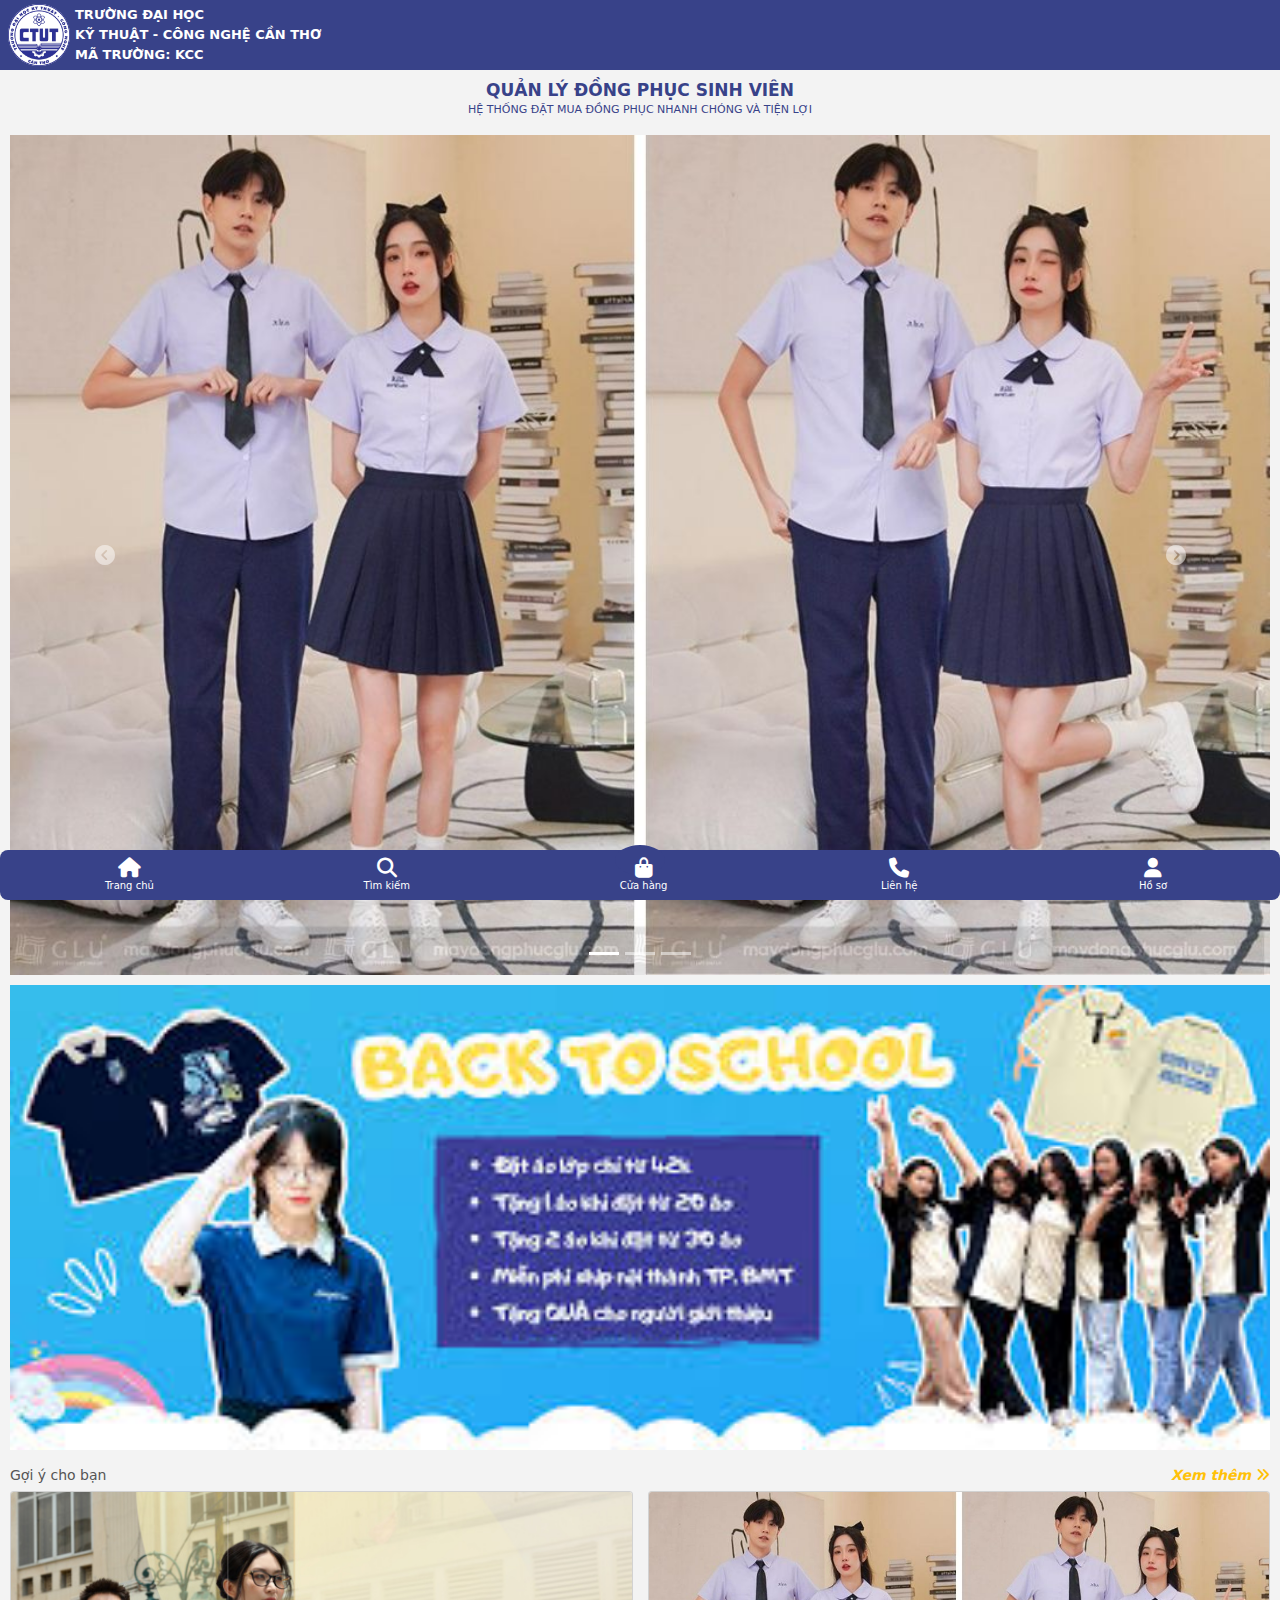
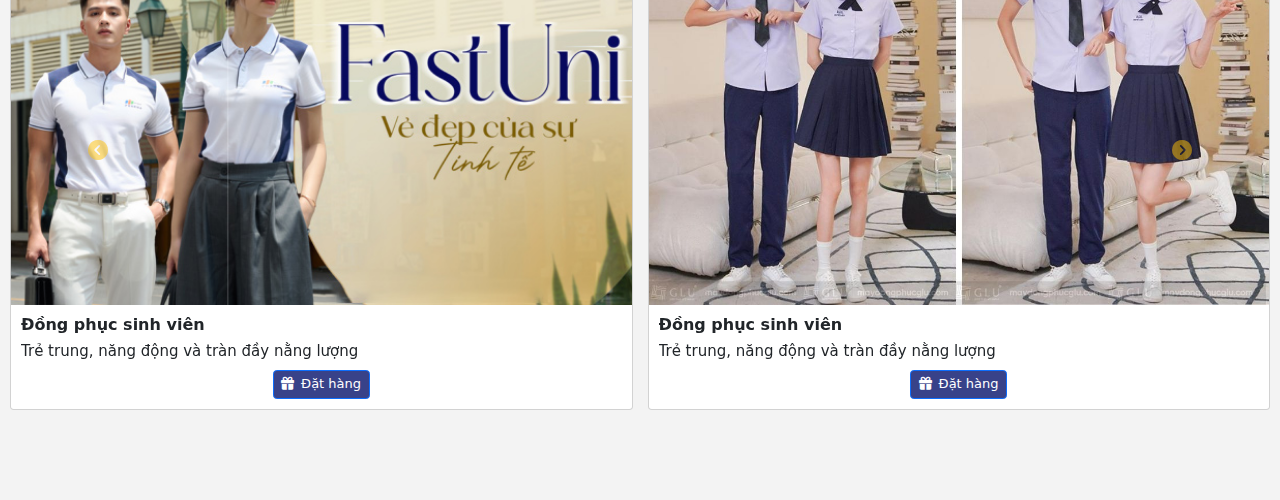
==== index.html @ b49d2506 "Update lần 10" ====
<!DOCTYPE html>
<html lang="en">
<head>
    <meta charset="UTF-8">
    <meta name="viewport" content="width=device-width, initial-scale=1.0">
    <title>Trang chủ</title>
    <link rel="stylesheet" href="https://cdnjs.cloudflare.com/ajax/libs/font-awesome/6.7.2/css/all.min.css" integrity="sha512-Evv84Mr4kqVGRNSgIGL/F/aIDqQb7xQ2vcrdIwxfjThSH8CSR7PBEakCr51Ck+w+/U6swU2Im1vVX0SVk9ABhg==" crossorigin="anonymous" referrerpolicy="no-referrer" />
    <link href="https://cdn.jsdelivr.net/npm/bootstrap@5.3.0/dist/css/bootstrap.min.css" rel="stylesheet">

    <link rel="stylesheet" href="assets/css/style.css">
</head>
<body>

    <!-- Header -->
    <header class="header">
        <img src="assets/img/logo3.jpg" alt="" class="logo">
        <div class="name-header">
            <p>TRƯỜNG ĐẠI HỌC</p><p>KỸ THUẬT - CÔNG NGHỆ CẦN THƠ</p>
            <p>MÃ TRƯỜNG: KCC</p>
        </div>
    </header>
    

    <!-- Body -->
    <div class="container-fluit p-3">
        <div class="title text-center">
            <h5><strong>QUẢN LÝ ĐỒNG PHỤC SINH VIÊN</strong></h5>
            <h6>HỆ THỐNG ĐẶT MUA ĐỒNG PHỤC NHANH CHÓNG VÀ TIỆN LỢI</h6>
        </div>

        <!-- Slider -->
        <div class="row mt-4">
            <div class="col-12">
                <div id="carouselExampleIndicators" class="carousel slide" data-bs-ride="carousel">
                    <div class="carousel-indicators">
                      <button type="button" data-bs-target="#carouselExampleIndicators" data-bs-slide-to="0" class="active" aria-current="true" aria-label="Slide 1"></button>
                      <button type="button" data-bs-target="#carouselExampleIndicators" data-bs-slide-to="1" aria-label="Slide 2"></button>
                      <button type="button" data-bs-target="#carouselExampleIndicators" data-bs-slide-to="2" aria-label="Slide 3"></button>
                    </div>
                    <div class="carousel-inner">
                      <div class="carousel-item active">
                        <img src="assets/img/slider1.jpg" class="d-block w-100" alt="slider1">
                      </div>
                      <div class="carousel-item">
                        <img src="assets/img/slider3.jpg" class="d-block w-100" alt="slider3">
                      </div>
                      <div class="carousel-item">
                        <img src="assets/img/slider2.jpg" class="d-block w-100" alt="slider2">
                      </div>
                    </div>
                    <button class="carousel-control-prev" type="button" data-bs-target="#carouselExampleIndicators" data-bs-slide="prev">
                        <i class="fa-solid fa-circle-chevron-left fs-2 fw-bold text-white"></i>
                    </button>
                    <button class="carousel-control-next" type="button" data-bs-target="#carouselExampleIndicators" data-bs-slide="next">
                        <i class="fa-solid fa-circle-chevron-right fs-2 text-white"></i>
                    </button>
                  </div>
            </div>
        </div>

        <!-- Banner -->
        <div class="row mt-3">
            <div class="col-12">
                <img class="w-100" src="assets/img/banner.jpg" alt="">
            </div>
        </div>

        <div class="suggest mt-4 d-flex justify-content-between">
            <span>Gợi ý cho bạn</span>
            <span><a class="text-warning fst-italic fw-bold" href="">Xem thêm <i class="fa-solid fa-angles-right"></i></a></span>
        </div>

        <!-- Product -->
        <div class="product row mt-2">
            <div id="carouselExampleControlsNoTouching" class="carousel slide" data-bs-touch="false" data-bs-interval="false">
                <div class="carousel-inner">
                  <div class="carousel-item active">
                    <div class="row">
                        <div class="col-6">
                            <a href="pages/show-detail.html" class="text-decoration-none text-dark">
                                <div class="card">
                                    <img src="assets/img/slider2.jpg" class="card-img-top" alt="...">
                                    <div class="card-body">
                                      <h5 class="card-title">Đồng phục sinh viên</h5>
                                      <p class="card-text">Trẻ trung, năng động và tràn đầy nằng lượng</p>
                                      <div class="text-center">
                                        <a href="pages/cart.html" class="order text-white btn btn-primary card-link mt-3"><i class="fa-solid fa-gift me-1"></i> Đặt hàng</a>
                                      </div>
                                    </div>
                                </div>
                            </a>
                        </div>
    
                        <div class="col-6">
                            <div class="card">
                                <img src="assets/img/slider1.jpg" class="card-img-top" alt="...">
                                <div class="card-body">
                                  <h5 class="card-title">Đồng phục sinh viên</h5>
                                  <p class="card-text">Trẻ trung, năng động và tràn đầy nằng lượng</p>
                                  <div class="text-center">
                                    <a href="#" class="order text-white btn btn-primary card-link"><i class="fa-solid fa-gift me-1"></i> Đặt hàng</a>
                                  </div>
                                </div>
                            </div>
                        </div>
                    </div>
                  </div>


                    <div class="carousel-item">
                        <div class="row">
                            <div class="col-6">
                                <div class="card">
                                    <img src="./assets/img/slider3.jpg" class="card-img-top" alt="...">
                                    <div class="card-body">
                                    <h5 class="card-title">Đồng phục sinh viên</h5>
                                    <p class="card-text">Trẻ trung, năng động và tràn đầy nằng lượng</p>
                                    <div class="text-center">
                                        <a href="#" class="order text-white btn btn-primary card-link"><i class="fa-solid fa-gift me-1"></i> Đặt hàng</a>
                                    </div>
                                    </div>
                                </div>
                            </div>
    
                            <div class="col-6">
                                <div class="card">
                                    <img src="./assets/img/slider2.jpg" class="card-img-top" alt="...">
                                    <div class="card-body">
                                    <h5 class="card-title">Đồng phục sinh viên</h5>
                                    <p class="card-text">Trẻ trung, năng động và tràn đầy nằng lượng</p>
                                    <div class="text-center">
                                        <a href="#" class="order text-white btn btn-primary card-link"><i class="fa-solid fa-gift me-1"></i> Đặt hàng</a>
                                    </div>
                                    </div>
                                </div>
                            </div>
                        </div>
                    </div>
                </div>
                <button class="carousel-control-prev" type="button" data-bs-target="#carouselExampleControlsNoTouching" data-bs-slide="prev">
                    <i class="fa-solid fa-circle-chevron-left fs-2 fw-bold text-warning"></i>
                </button>
                <button class="carousel-control-next" type="button" data-bs-target="#carouselExampleControlsNoTouching" data-bs-slide="next">
                    <i class="fa-solid fa-circle-chevron-right fs-2 fw-bold text-warning"></i>
                </button>
              </div>
        </div>
    </div>


    <!-- Footer Nav -->
    <footer>
        <div class="nav d-flex justify-content-around">
            <a href="#" class="nav-item"><i class="fas fa-home"></i><span>Trang chủ</span></a>
            <a href="#" class="nav-item"><i class="fas fa-search"></i><span>Tìm kiếm</span></a>
            <a href="pages/store.html" class="nav-item"><i class="fas fa-shopping-bag"></i><span>Cửa hàng</span></a>
            <a href="#" class="nav-item"><i class="fas fa-phone"></i><span>Liên hệ</span></a>
            <a href="pages/profile.html" class="nav-item"><i class="fas fa-user"></i><span>Hồ sơ</span></a>
        </div>
    </footer>
    <script src="https://cdn.jsdelivr.net/npm/bootstrap@5.0.2/dist/js/bootstrap.bundle.min.js" integrity="sha384-MrcW6ZMFYlzcLA8Nl+NtUVF0sA7MsXsP1UyJoMp4YLEuNSfAP+JcXn/tWtIaxVXM" crossorigin="anonymous"></script>
    <script src="assets/js/main.js"></script>
</body>
</html>
---- assets/css/style.css ----
* {
    margin: 0;
    padding: 0;
    box-sizing: border-box;
    font-family:system-ui, -apple-system, BlinkMacSystemFont, 'Segoe UI', Roboto, Oxygen, Ubuntu, Cantarell, 'Open Sans', 'Helvetica Neue', sans-serif;
}

html {
    font-size: 62.5%;
}

body {
    background: #f3f3f3;
}

:root {
    --primary-color: #384289;
    --gray-color: #555;
}

.btn-primary {
    background-color: var(--primary-color);
}

/* Index */

.header {
    position: relative;
    background-color: var(--primary-color);
    height: 70px;
    width: 100%;
}

.name-header {
    position: absolute;
    top: 5px;
    left: 75px;
}

.header p {
    color: white;
    font-weight: bold;
    font-size: 1.3rem;
    height: 20px;
    margin-bottom: 0;
}

.logo {
    border-radius: 50%;
    padding: 4px 8px;
    height: 100%;
    object-fit: contain;
}

.title h5{
    font-size: 1.7rem;
    margin-bottom: 0;
    color: var(--primary-color);
}

.title h6{
    line-height: 20px;
    font-size: 1.1rem;
    color: var(--primary-color);
}

.suggest,
.suggest a {
    color: var(--gray-color);
    text-decoration: none;
    font-size: 1.4rem;
}

.carousel-item {
    width: 100%;
    min-height: 200px;
    object-fit: cover;
    font-size: 1.6rem;
}

.body {
    margin-bottom: 100px;
    overflow: hidden;
}

.card-title {
    display: -webkit-box;
    -webkit-line-clamp: 2;
    -webkit-box-orient: vertical;
    overflow: hidden;
    text-overflow: ellipsis;
    font-size: 1.6rem;
    font-weight: bold;
}

.card-text {
    height: 20px;
    white-space: nowrap;
    overflow: hidden;
    text-overflow: ellipsis;
    font-size: 1.5rem;
}

.order {
    font-size: 1.3rem;
}

.product { 
    margin-bottom: 80px;
}

.nav {
    position: fixed;
    bottom: 0;
    left: 0;
    width: 100%;
    background-color: var(--primary-color);
    height: 50px;
    border-radius: 8px;
    z-index: 9;
}

.nav::before {
    position: absolute;
    display: block;
    content: "";
    background: var(--primary-color);
    height: 30px;
    width: 50px;
    top: -10%;
    border-radius: 50%;
    z-index: -1;
}

.nav-item {
    display: flex;
    padding: 8px;
    align-items: center;
    justify-content: center;
    flex-direction: column;
    font-size: 2rem;
    min-width: 60px;
    color: rgb(255, 255, 255);
    text-decoration: none;
}

.nav-item span{
    font-size: 1rem;
    text-decoration: none;
}


/* Store */
.search {
    height: 32px;
}

.cart,
.profile {
    font-size: 1.6rem;
    color: #424350;
}

.menu-item {
    font-size: 1rem;
    list-style: none;
    border-radius: 2px;
    padding: 4px 8px;
    background: #e1e1e1;
}

.filter-modal {
    position: fixed;
    top: -100%;
    right: 0;
    background-color: aliceblue;
    box-shadow: 0 0 10px rgba(0, 0, 0, 0.4);
    width: 100%;
    padding: 20px;
    height: 30vh;
    border-radius: 3px;
    z-index: 10;
    transition: top 0.3s ease-in;
}

.filter-modal.active {
    top: 0;
}

.close-modal {
    cursor: pointer;
    float: right;
    font-size: 1.8rem;
    font-weight: bold;
    padding: 4px 6px;
}


/* Show Detail */
.back-icon {
    font-size: 1.6rem;
    color: #424350;

}

.product-detail {
    padding: 5px;
}


.product-info h1 {
    font-size: 2.5rem;
}

.product-info label {
    font-size: 1.4rem;
}

.product-info__cate {
    margin-right: 20px;
}

.product-info__price {
    font-size: 3rem;
}

.product-info__size {
    height: 30px;
    width: 50%;
    font-size: 1.4rem;
}

.btnDesc {
    font-size: 1.2rem;
    padding: 4px 20px;
}

.product-rating__content {
    border: 2px #e0e0e0 solid;
    padding: 10px;
    font-size: 1.4rem;
}

.action-item {
    display: inline-flex;
    justify-content: center;
    align-items: center;
    padding: 15px 8px;
    border-radius: 0;
    color: white;
    font-size: 1.6rem;
}

.action-item.addCart {
    border-left: 2px solid white;
    border-right: 2px solid white;
}

.cart-item img {
    width: 70px; 
    height: auto;
}

.cart-item__content {
    font-size: 1.4rem;
}

/* Cart */
.cart-list {
    /* overflow: auto; */
}

.cart-pay {
    position: fixed;
    bottom: 0;
    left: 0;
    width: 100%;
    font-size: 1.2rem;
    background: white;
}

.cart-pay__total {
    align-self: center;
}

.cart-pay button {
    padding: 10px 2px;
}

/* Pay Method */

.detail-pay,
.pay-method {
    padding: 10px;
    font-size: 1.4rem;
    border: 2px #bbbbbb solid;
}


.momo-pay,
.direct-pay {
    padding: 8px 16px;
    border-bottom: 1px #ccc solid;
}

.qr-pay {
    padding: 8px 16px;
}

.item-total {
    padding: 8px 16px;

}

.pay-total {
    padding: 8px 16px;
}

/* Profile */
.body-bar {
    position: relative;
    border-bottom: 2px #414141 solid;
}

.user-info img {
    width: 150px;
    height: 150px;
    object-fit: cover;
    border-radius: 50%;
}

.user-info h3,
.user-info p {
    margin-bottom: 0;
}

.profile-active .icon-active{
    height: 50px;
    width: 50px;
    border-radius: 50%;
    background-color: #2f5db3;

}

.profile-active i {
    line-height: 50px;
    font-size: 2rem;
    color: white;
    margin: 0 10px;
}
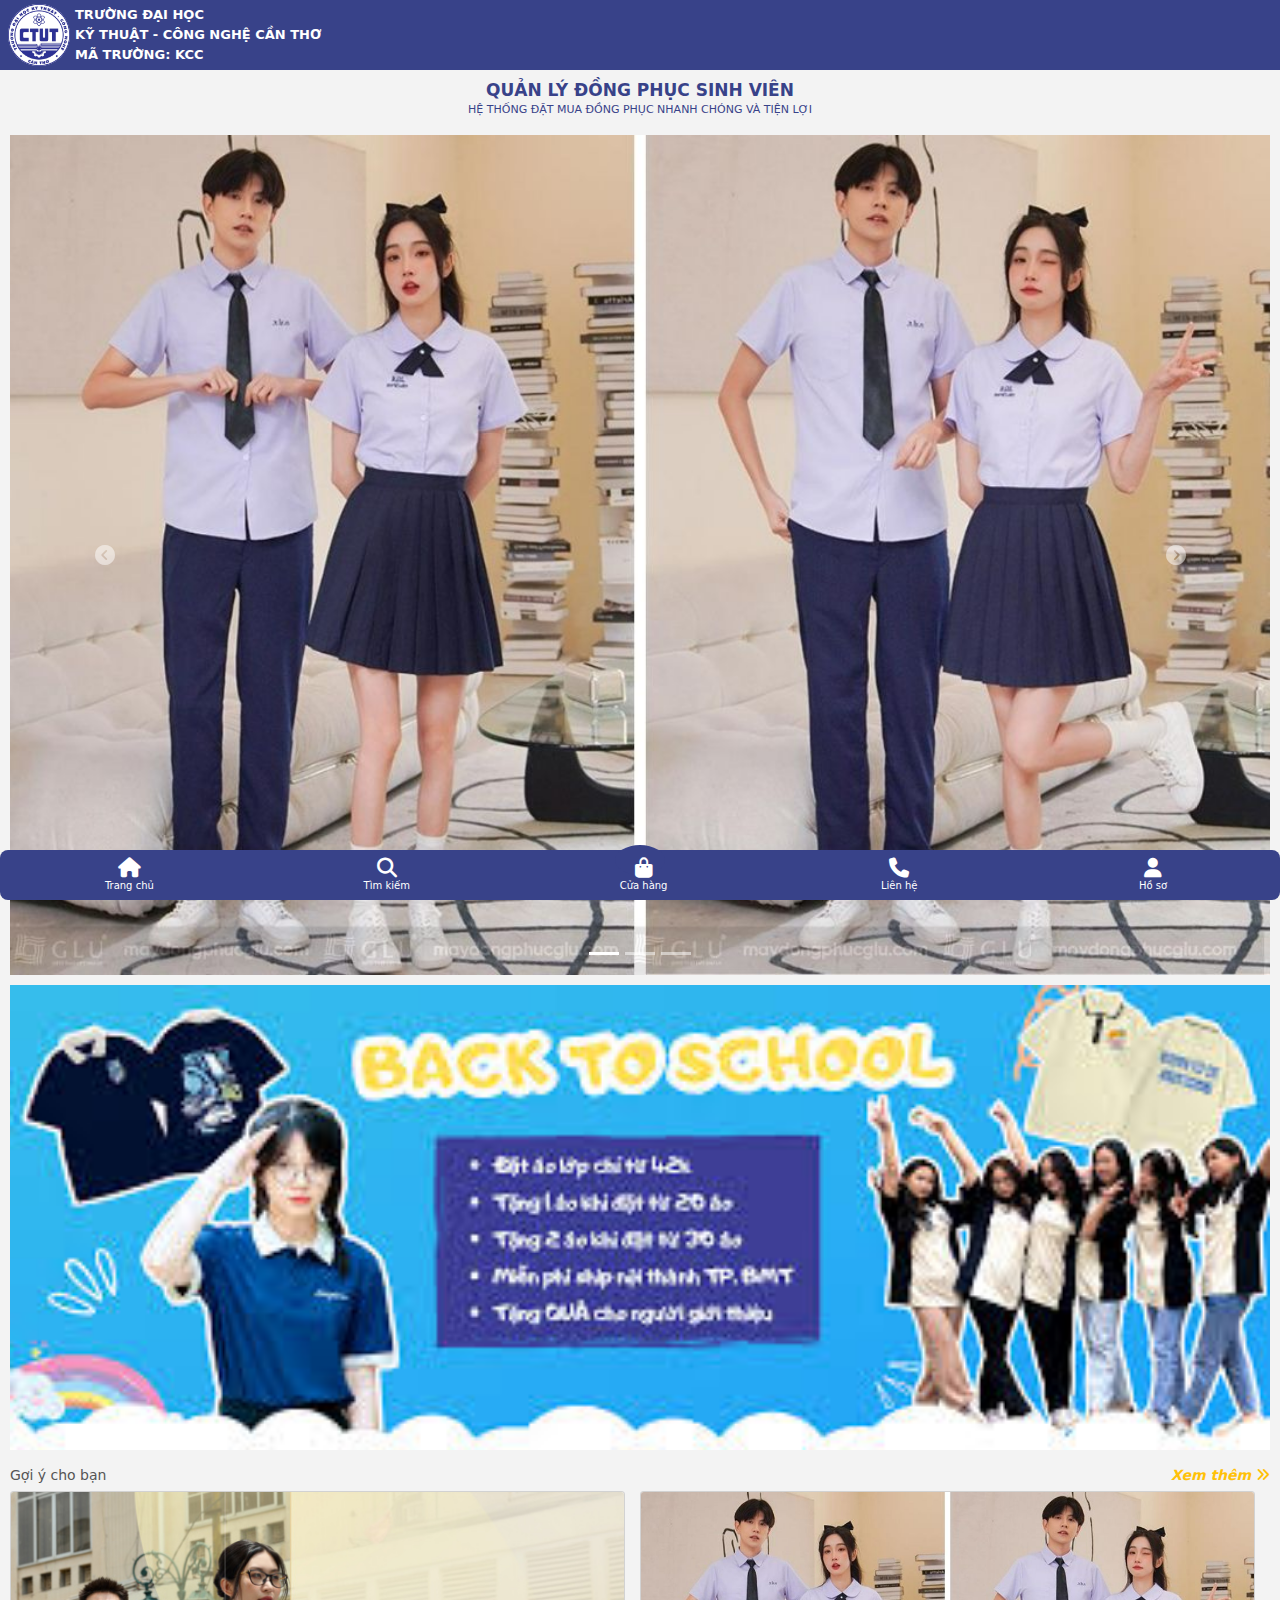
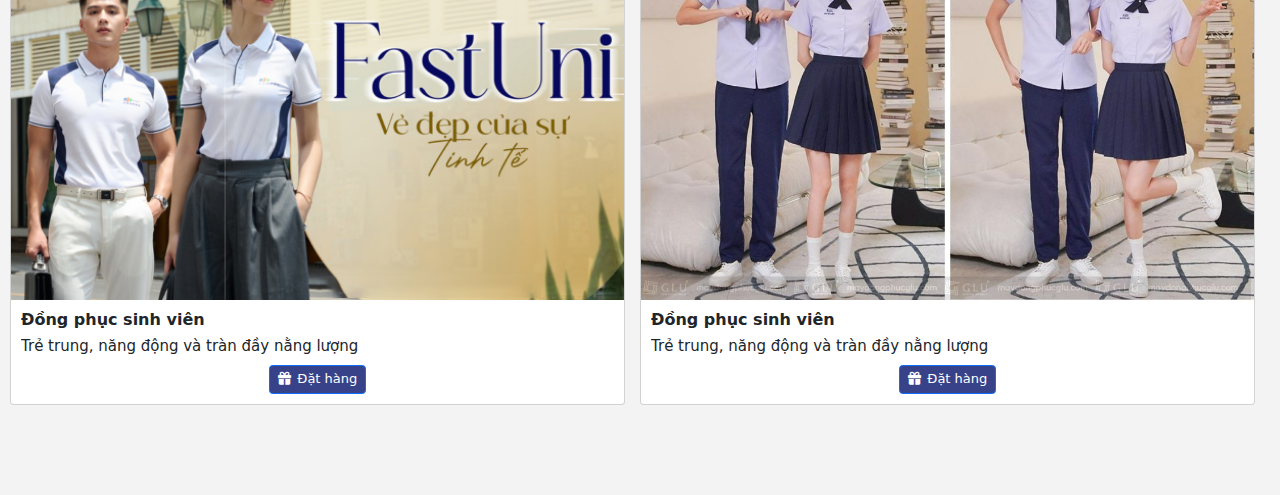
==== commit 2ac367d7: "Upload lần 12" ====
--- a/index.html
+++ b/index.html
@@ -67,83 +67,68 @@
 
         <div class="suggest mt-4 d-flex justify-content-between">
             <span>Gợi ý cho bạn</span>
-            <span><a class="text-warning fst-italic fw-bold" href="">Xem thêm <i class="fa-solid fa-angles-right"></i></a></span>
+            <span><a class="text-warning fst-italic fw-bold" href="pages/store.html">Xem thêm <i class="fa-solid fa-angles-right"></i></a></span>
         </div>
 
         <!-- Product -->
         <div class="product row mt-2">
-            <div id="carouselExampleControlsNoTouching" class="carousel slide" data-bs-touch="false" data-bs-interval="false">
-                <div class="carousel-inner">
-                  <div class="carousel-item active">
-                    <div class="row">
-                        <div class="col-6">
-                            <a href="pages/show-detail.html" class="text-decoration-none text-dark">
-                                <div class="card">
-                                    <img src="assets/img/slider2.jpg" class="card-img-top" alt="...">
-                                    <div class="card-body">
-                                      <h5 class="card-title">Đồng phục sinh viên</h5>
-                                      <p class="card-text">Trẻ trung, năng động và tràn đầy nằng lượng</p>
-                                      <div class="text-center">
-                                        <a href="pages/cart.html" class="order text-white btn btn-primary card-link mt-3"><i class="fa-solid fa-gift me-1"></i> Đặt hàng</a>
-                                      </div>
-                                    </div>
-                                </div>
-                            </a>
-                        </div>
-    
-                        <div class="col-6">
-                            <div class="card">
-                                <img src="assets/img/slider1.jpg" class="card-img-top" alt="...">
-                                <div class="card-body">
-                                  <h5 class="card-title">Đồng phục sinh viên</h5>
-                                  <p class="card-text">Trẻ trung, năng động và tràn đầy nằng lượng</p>
-                                  <div class="text-center">
-                                    <a href="#" class="order text-white btn btn-primary card-link"><i class="fa-solid fa-gift me-1"></i> Đặt hàng</a>
-                                  </div>
+            <div class="row d-flex flex-nowrap overflow-auto">
+                <div class="col-6">
+                    <a href="pages/show-detail.html" class="text-decoration-none text-dark">
+                        <div class="card">
+                            <img src="assets/img/slider2.jpg" class="card-img-top" alt="...">
+                            <div class="card-body">
+                                <h5 class="card-title">Đồng phục sinh viên</h5>
+                                <p class="card-text">Trẻ trung, năng động và tràn đầy nằng lượng</p>
+                                <div class="text-center">
+                                <a href="pages/cart.html" class="order text-white btn btn-primary card-link mt-3"><i class="fa-solid fa-gift me-1"></i> Đặt hàng</a>
                                 </div>
                             </div>
                         </div>
-                    </div>
-                  </div>
+                    </a>
+                </div>
 
-
-                    <div class="carousel-item">
-                        <div class="row">
-                            <div class="col-6">
-                                <div class="card">
-                                    <img src="./assets/img/slider3.jpg" class="card-img-top" alt="...">
-                                    <div class="card-body">
-                                    <h5 class="card-title">Đồng phục sinh viên</h5>
-                                    <p class="card-text">Trẻ trung, năng động và tràn đầy nằng lượng</p>
-                                    <div class="text-center">
-                                        <a href="#" class="order text-white btn btn-primary card-link"><i class="fa-solid fa-gift me-1"></i> Đặt hàng</a>
-                                    </div>
-                                    </div>
-                                </div>
-                            </div>
-    
-                            <div class="col-6">
-                                <div class="card">
-                                    <img src="./assets/img/slider2.jpg" class="card-img-top" alt="...">
-                                    <div class="card-body">
-                                    <h5 class="card-title">Đồng phục sinh viên</h5>
-                                    <p class="card-text">Trẻ trung, năng động và tràn đầy nằng lượng</p>
-                                    <div class="text-center">
-                                        <a href="#" class="order text-white btn btn-primary card-link"><i class="fa-solid fa-gift me-1"></i> Đặt hàng</a>
-                                    </div>
-                                    </div>
-                                </div>
+                <div class="col-6">
+                    <div class="card">
+                        <img src="assets/img/slider1.jpg" class="card-img-top" alt="...">
+                        <div class="card-body">
+                            <h5 class="card-title">Đồng phục sinh viên</h5>
+                            <p class="card-text">Trẻ trung, năng động và tràn đầy nằng lượng</p>
+                            <div class="text-center">
+                            <a href="#" class="order text-white btn btn-primary card-link"><i class="fa-solid fa-gift me-1"></i> Đặt hàng</a>
                             </div>
                         </div>
                     </div>
                 </div>
-                <button class="carousel-control-prev" type="button" data-bs-target="#carouselExampleControlsNoTouching" data-bs-slide="prev">
-                    <i class="fa-solid fa-circle-chevron-left fs-2 fw-bold text-warning"></i>
-                </button>
-                <button class="carousel-control-next" type="button" data-bs-target="#carouselExampleControlsNoTouching" data-bs-slide="next">
-                    <i class="fa-solid fa-circle-chevron-right fs-2 fw-bold text-warning"></i>
-                </button>
-              </div>
+
+
+
+                <div class="col-6">
+                    <div class="card">
+                        <img src="./assets/img/slider3.jpg" class="card-img-top" alt="...">
+                        <div class="card-body">
+                        <h5 class="card-title">Đồng phục sinh viên</h5>
+                        <p class="card-text">Trẻ trung, năng động và tràn đầy nằng lượng</p>
+                        <div class="text-center">
+                            <a href="#" class="order text-white btn btn-primary card-link"><i class="fa-solid fa-gift me-1"></i> Đặt hàng</a>
+                        </div>
+                        </div>
+                    </div>
+                </div>
+
+                <div class="col-6">
+                    <div class="card">
+                        <img src="./assets/img/slider2.jpg" class="card-img-top" alt="...">
+                        <div class="card-body">
+                        <h5 class="card-title">Đồng phục sinh viên</h5>
+                        <p class="card-text">Trẻ trung, năng động và tràn đầy nằng lượng</p>
+                        <div class="text-center">
+                            <a href="#" class="order text-white btn btn-primary card-link"><i class="fa-solid fa-gift me-1"></i> Đặt hàng</a>
+                        </div>
+                        </div>
+                    </div>
+                </div>
+            </div>
         </div>
     </div>
 
--- a/assets/css/style.css
+++ b/assets/css/style.css
@@ -169,33 +169,6 @@
     background: #e1e1e1;
 }
 
-.filter-modal {
-    position: fixed;
-    top: -100%;
-    right: 0;
-    background-color: aliceblue;
-    box-shadow: 0 0 10px rgba(0, 0, 0, 0.4);
-    width: 100%;
-    padding: 20px;
-    height: 30vh;
-    border-radius: 3px;
-    z-index: 10;
-    transition: top 0.3s ease-in;
-}
-
-.filter-modal.active {
-    top: 0;
-}
-
-.close-modal {
-    cursor: pointer;
-    float: right;
-    font-size: 1.8rem;
-    font-weight: bold;
-    padding: 4px 6px;
-}
-
-
 /* Show Detail */
 .back-icon {
     font-size: 1.6rem;
@@ -245,7 +218,7 @@
     display: inline-flex;
     justify-content: center;
     align-items: center;
-    padding: 15px 8px;
+    padding: 5px 8px;
     border-radius: 0;
     color: white;
     font-size: 1.6rem;
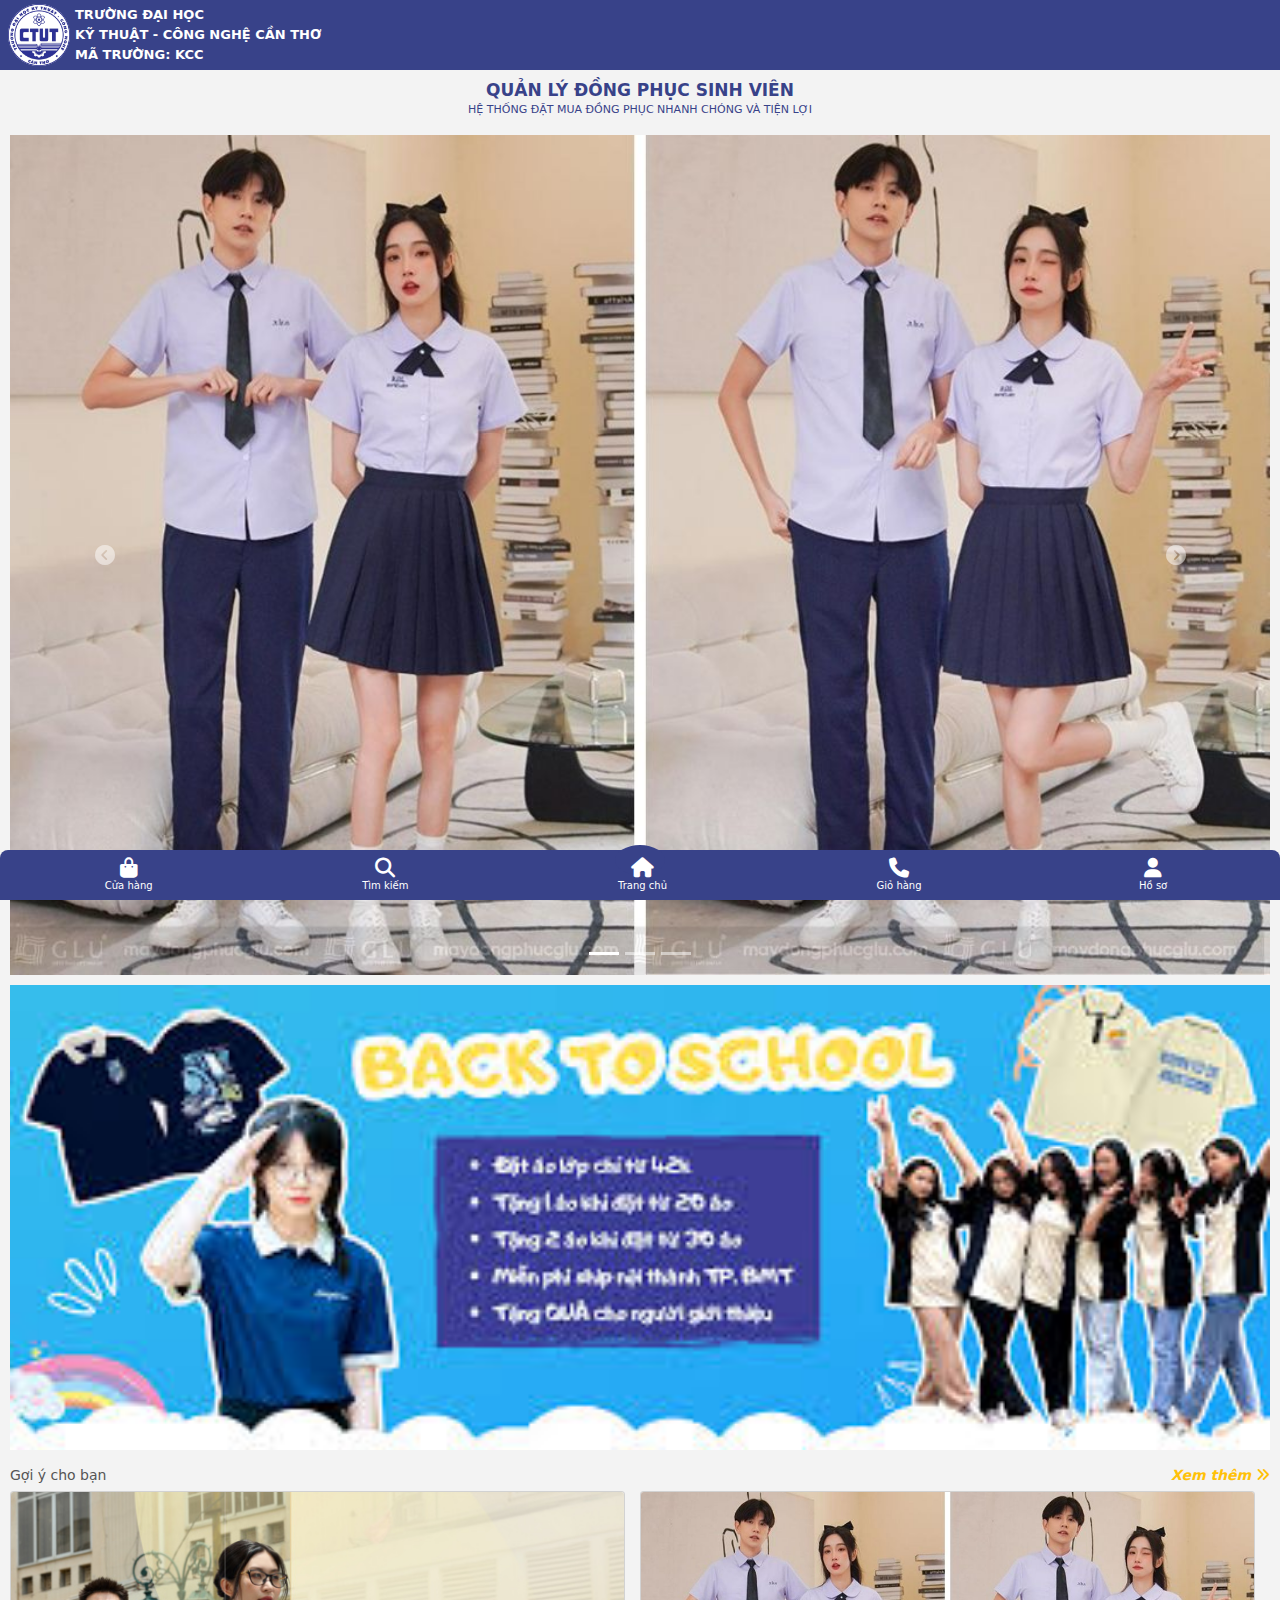
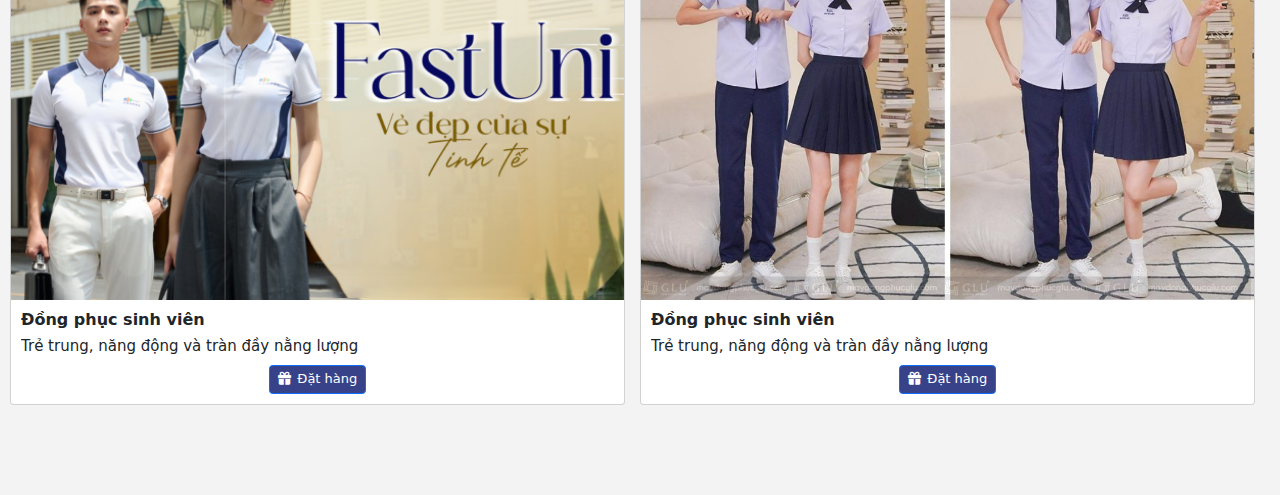
==== commit 986b875b: "Update lần 12" ====
--- a/index.html
+++ b/index.html
@@ -136,10 +136,10 @@
     <!-- Footer Nav -->
     <footer>
         <div class="nav d-flex justify-content-around">
+            <a href="pages/store.html" class="nav-item"><i class="fas fa-shopping-bag"></i><span>Cửa hàng</span></a>
+            <a href="#" class="nav-item"><i class="fas fa-search"></i><span>Tìm kiếm</span></a>
             <a href="#" class="nav-item"><i class="fas fa-home"></i><span>Trang chủ</span></a>
-            <a href="#" class="nav-item"><i class="fas fa-search"></i><span>Tìm kiếm</span></a>
-            <a href="pages/store.html" class="nav-item"><i class="fas fa-shopping-bag"></i><span>Cửa hàng</span></a>
-            <a href="#" class="nav-item"><i class="fas fa-phone"></i><span>Liên hệ</span></a>
+            <a href="pages/cart.html" class="nav-item"><i class="fas fa-phone"></i><span>Giỏ hàng</span></a>
             <a href="pages/profile.html" class="nav-item"><i class="fas fa-user"></i><span>Hồ sơ</span></a>
         </div>
     </footer>
--- a/assets/css/style.css
+++ b/assets/css/style.css
@@ -116,7 +116,8 @@
     width: 100%;
     background-color: var(--primary-color);
     height: 50px;
-    border-radius: 8px;
+    border-top-left-radius: 8px;
+    border-top-right-radius: 8px;
     z-index: 9;
 }
 
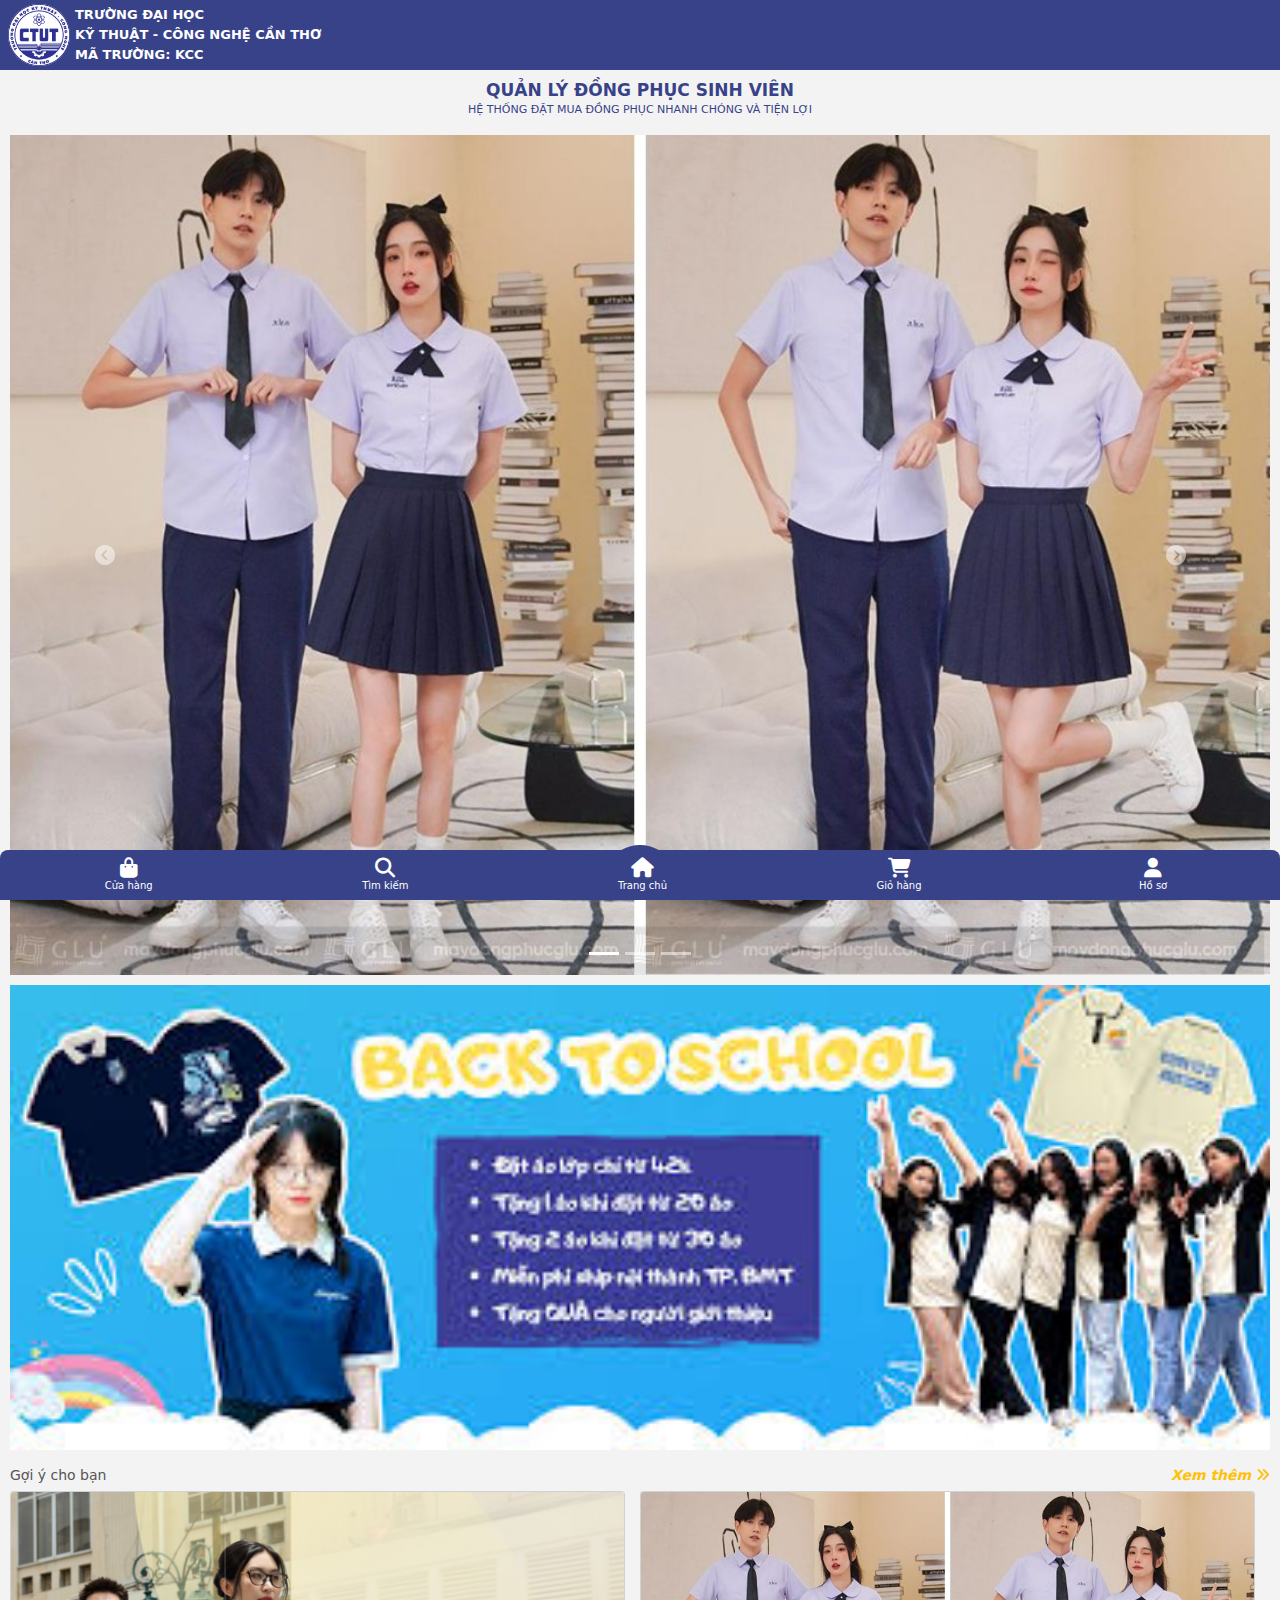
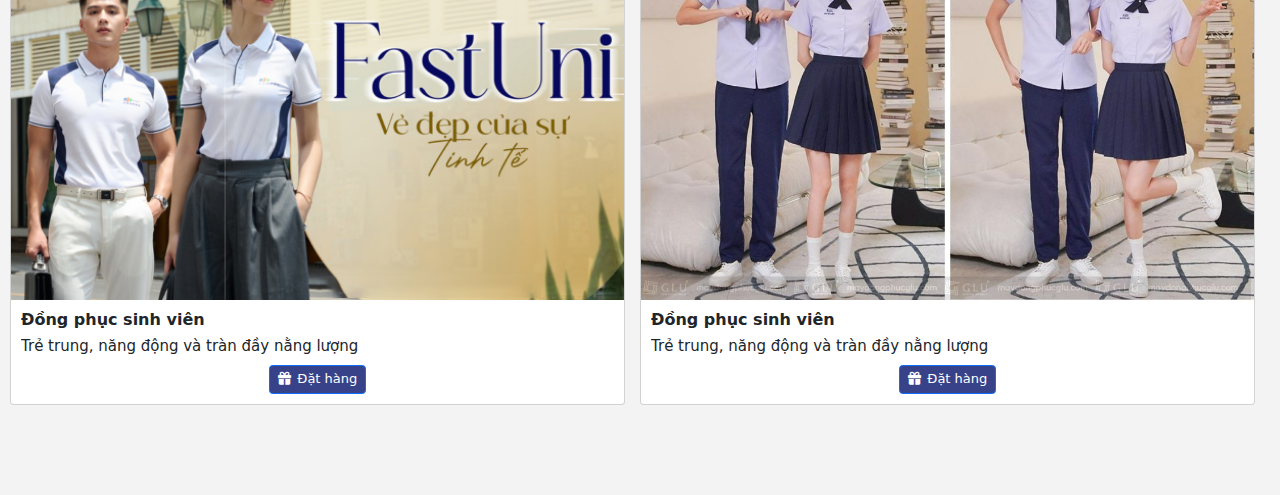
==== commit c49a84c9: "Update lần 12" ====
--- a/index.html
+++ b/index.html
@@ -139,7 +139,7 @@
             <a href="pages/store.html" class="nav-item"><i class="fas fa-shopping-bag"></i><span>Cửa hàng</span></a>
             <a href="#" class="nav-item"><i class="fas fa-search"></i><span>Tìm kiếm</span></a>
             <a href="#" class="nav-item"><i class="fas fa-home"></i><span>Trang chủ</span></a>
-            <a href="pages/cart.html" class="nav-item"><i class="fas fa-phone"></i><span>Giỏ hàng</span></a>
+            <a href="pages/cart.html" class="nav-item"><i class="fa-solid fa-cart-shopping"></i><span>Giỏ hàng</span></a>
             <a href="pages/profile.html" class="nav-item"><i class="fas fa-user"></i><span>Hồ sơ</span></a>
         </div>
     </footer>
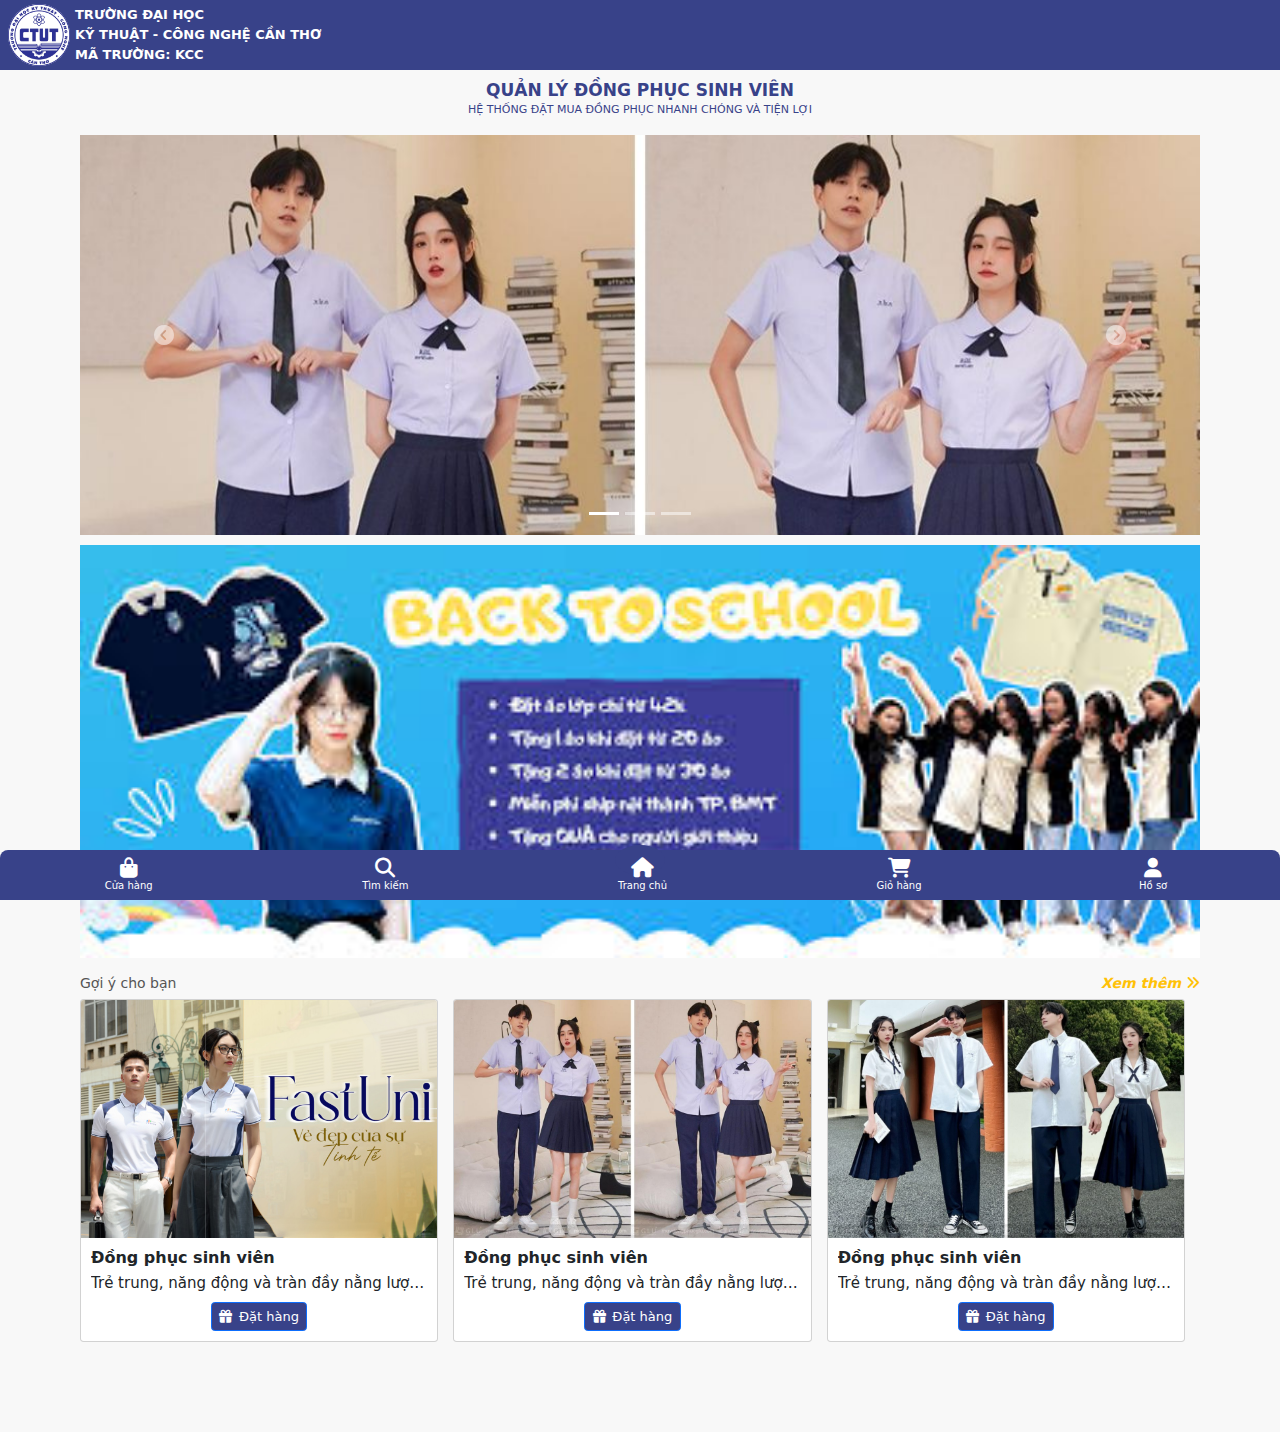
==== commit 1e389124: "Update lần 3" ====
--- a/index.html
+++ b/index.html
@@ -8,6 +8,7 @@
     <link href="https://cdn.jsdelivr.net/npm/bootstrap@5.3.0/dist/css/bootstrap.min.css" rel="stylesheet">
 
     <link rel="stylesheet" href="assets/css/style.css">
+    <link rel="stylesheet" href="assets/css/responsive.css">
 </head>
 <body>
 
@@ -22,7 +23,7 @@
     
 
     <!-- Body -->
-    <div class="container-fluit p-3">
+    <div class="container p-3">
         <div class="title text-center">
             <h5><strong>QUẢN LÝ ĐỒNG PHỤC SINH VIÊN</strong></h5>
             <h6>HỆ THỐNG ĐẶT MUA ĐỒNG PHỤC NHANH CHÓNG VÀ TIỆN LỢI</h6>
@@ -31,13 +32,13 @@
         <!-- Slider -->
         <div class="row mt-4">
             <div class="col-12">
-                <div id="carouselExampleIndicators" class="carousel slide" data-bs-ride="carousel">
+                <div id="carouselExampleIndicators" class="carousel" data-bs-ride="carousel">
                     <div class="carousel-indicators">
                       <button type="button" data-bs-target="#carouselExampleIndicators" data-bs-slide-to="0" class="active" aria-current="true" aria-label="Slide 1"></button>
                       <button type="button" data-bs-target="#carouselExampleIndicators" data-bs-slide-to="1" aria-label="Slide 2"></button>
                       <button type="button" data-bs-target="#carouselExampleIndicators" data-bs-slide-to="2" aria-label="Slide 3"></button>
                     </div>
-                    <div class="carousel-inner">
+                    <div class="slider-img carousel-inner">
                       <div class="carousel-item active">
                         <img src="assets/img/slider1.jpg" class="d-block w-100" alt="slider1">
                       </div>
@@ -73,7 +74,7 @@
         <!-- Product -->
         <div class="product row mt-2">
             <div class="row d-flex flex-nowrap overflow-auto">
-                <div class="col-6">
+                <div class="col-6 col-md-4">
                     <a href="pages/show-detail.html" class="text-decoration-none text-dark">
                         <div class="card">
                             <img src="assets/img/slider2.jpg" class="card-img-top" alt="...">
@@ -88,7 +89,7 @@
                     </a>
                 </div>
 
-                <div class="col-6">
+                <div class="col-6 col-md-4">
                     <div class="card">
                         <img src="assets/img/slider1.jpg" class="card-img-top" alt="...">
                         <div class="card-body">
@@ -103,7 +104,7 @@
 
 
 
-                <div class="col-6">
+                <div class="col-6 col-md-4">
                     <div class="card">
                         <img src="./assets/img/slider3.jpg" class="card-img-top" alt="...">
                         <div class="card-body">
@@ -116,7 +117,7 @@
                     </div>
                 </div>
 
-                <div class="col-6">
+                <div class="col-6 col-md-4">
                     <div class="card">
                         <img src="./assets/img/slider2.jpg" class="card-img-top" alt="...">
                         <div class="card-body">
--- a/assets/css/style.css
+++ b/assets/css/style.css
@@ -10,7 +10,7 @@
 }
 
 body {
-    background: #f3f3f3;
+    background: #f8f8f8;
 }
 
 :root {
@@ -22,6 +22,9 @@
     background-color: var(--primary-color);
 }
 
+ul {
+    padding-left: 0;
+}
 /* Index */
 
 .header {
@@ -181,7 +184,6 @@
     padding: 5px;
 }
 
-
 .product-info h1 {
     font-size: 2.5rem;
 }
@@ -213,6 +215,13 @@
     border: 2px #e0e0e0 solid;
     padding: 10px;
     font-size: 1.4rem;
+}
+
+.action-list {
+    position: fixed;
+    bottom: 0;
+    left: 0;
+    width: 100%;
 }
 
 .action-item {
@@ -281,11 +290,6 @@
     padding: 8px 16px;
 }
 
-.item-total {
-    padding: 8px 16px;
-
-}
-
 .pay-total {
     padding: 8px 16px;
 }
@@ -297,8 +301,8 @@
 }
 
 .user-info img {
-    width: 150px;
-    height: 150px;
+    width: 130px;
+    height: 130px;
     object-fit: cover;
     border-radius: 50%;
 }
--- a/assets/css/responsive.css
+++ b/assets/css/responsive.css
@@ -0,0 +1,5 @@
+@media (min-width: 768px) {
+    .slider-img {
+        height: 400px;
+    }
+}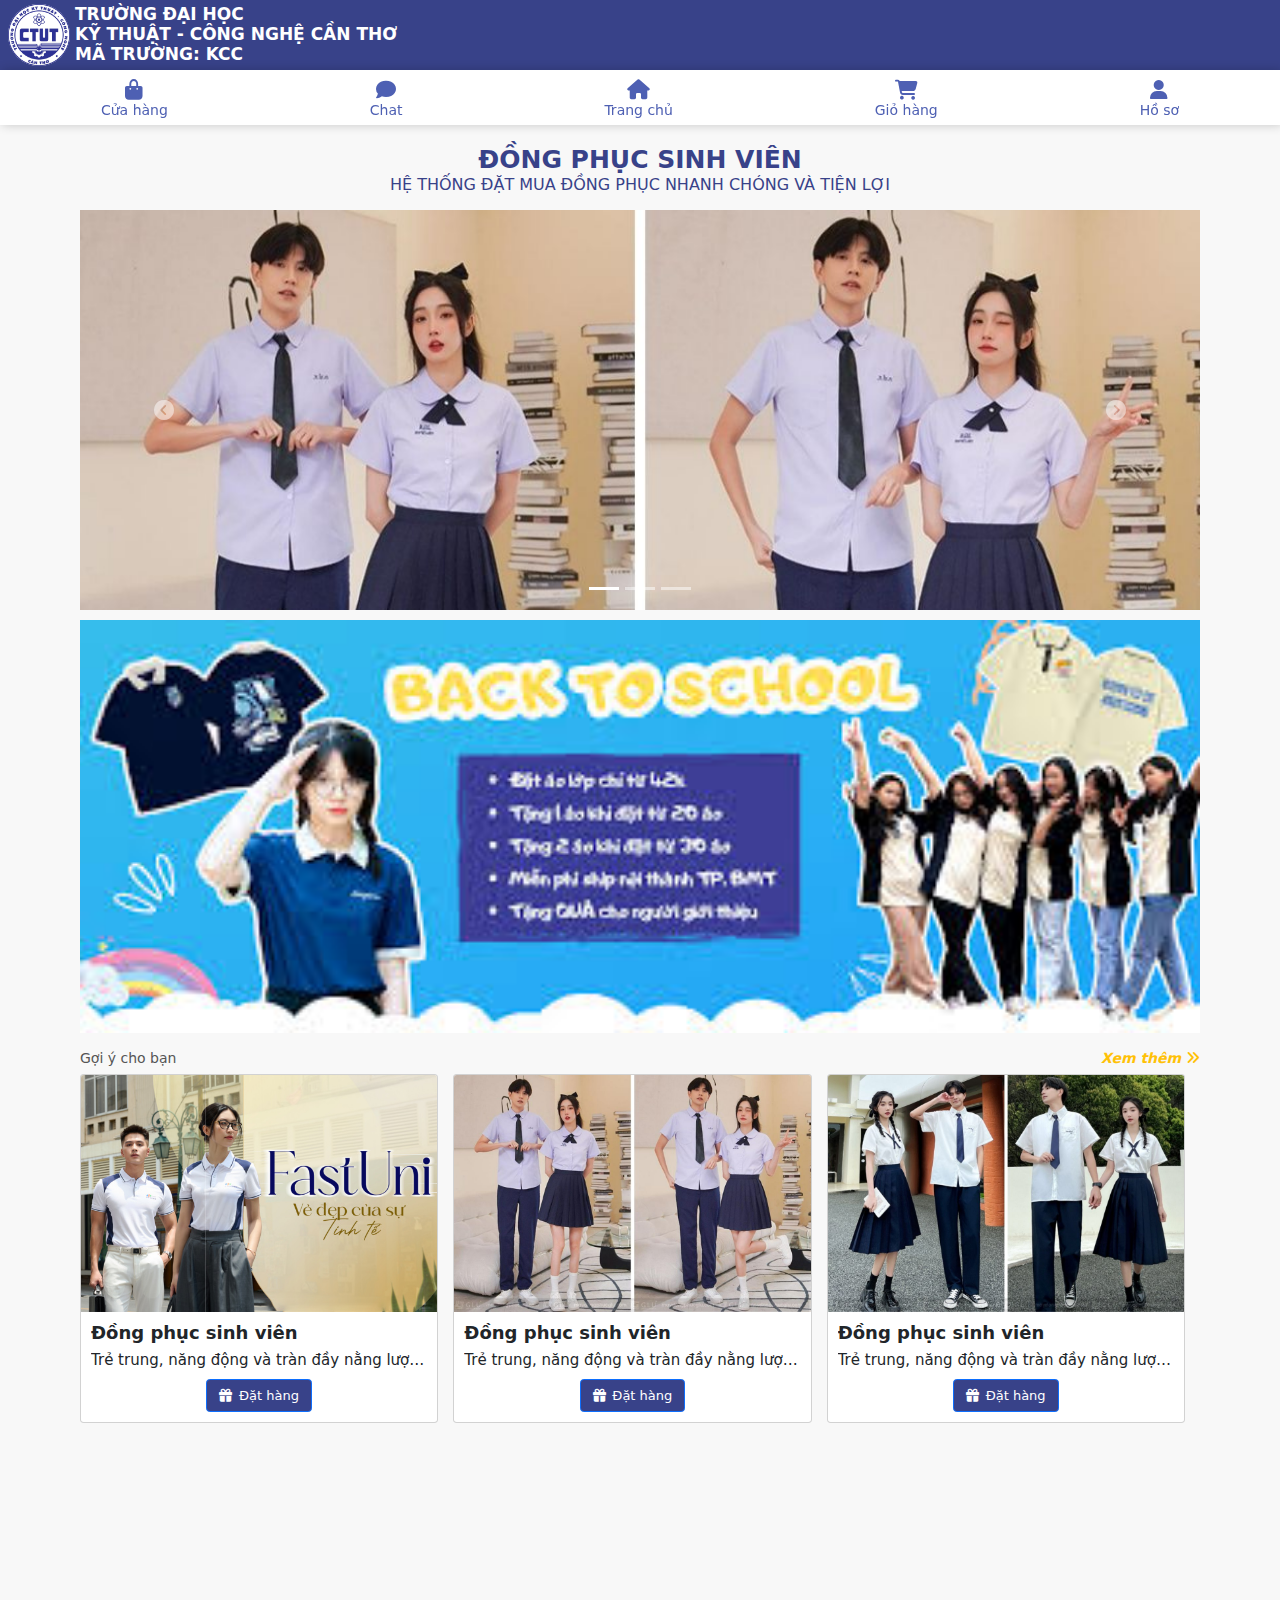
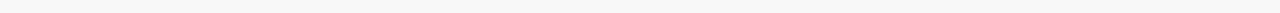
==== commit 77f252b6: "Update PC" ====
--- a/index.html
+++ b/index.html
@@ -7,8 +7,8 @@
     <link rel="stylesheet" href="https://cdnjs.cloudflare.com/ajax/libs/font-awesome/6.7.2/css/all.min.css" integrity="sha512-Evv84Mr4kqVGRNSgIGL/F/aIDqQb7xQ2vcrdIwxfjThSH8CSR7PBEakCr51Ck+w+/U6swU2Im1vVX0SVk9ABhg==" crossorigin="anonymous" referrerpolicy="no-referrer" />
     <link href="https://cdn.jsdelivr.net/npm/bootstrap@5.3.0/dist/css/bootstrap.min.css" rel="stylesheet">
 
-    <link rel="stylesheet" href="assets/css/style.css">
-    <link rel="stylesheet" href="assets/css/responsive.css">
+    <link rel="stylesheet" href="assets/css/styleMobile.css">
+    <link rel="stylesheet" href="assets/css/stylePC.css">
 </head>
 <body>
 
@@ -19,15 +19,27 @@
             <p>TRƯỜNG ĐẠI HỌC</p><p>KỸ THUẬT - CÔNG NGHỆ CẦN THƠ</p>
             <p>MÃ TRƯỜNG: KCC</p>
         </div>
+
+        <div class="nav-header">
+            <div class="nav-pc d-flex justify-content-around icon-link-hover">
+                <a href="pages/store.html" class="nav-item"><i class="fas fa-shopping-bag"></i><span>Cửa hàng</span></a>
+                <a href="#" class="nav-item"><i class="fa-solid fa-comment"></i><span>Chat</span></a>
+                <a href="#" class="nav-item"><i class="fas fa-home"></i><span>Trang chủ</span></a>
+                <a href="pages/cart.html" class="nav-item"><i class="fa-solid fa-cart-shopping"></i><span>Giỏ hàng</span></a>
+                <a href="pages/profile.html" class="nav-item"><i class="fas fa-user"></i><span>Hồ sơ</span></a>
+            </div>
+        </div>
     </header>
     
 
     <!-- Body -->
-    <div class="container p-3">
+    <div class="body container p-3">
+
         <div class="title text-center">
-            <h5><strong>QUẢN LÝ ĐỒNG PHỤC SINH VIÊN</strong></h5>
+            <h5><strong>ĐỒNG PHỤC SINH VIÊN</strong></h5>
             <h6>HỆ THỐNG ĐẶT MUA ĐỒNG PHỤC NHANH CHÓNG VÀ TIỆN LỢI</h6>
         </div>
+        
 
         <!-- Slider -->
         <div class="row mt-4">
@@ -134,16 +146,17 @@
     </div>
 
 
+    
     <!-- Footer Nav -->
-    <footer>
+    <div class="nav-footer">
         <div class="nav d-flex justify-content-around">
             <a href="pages/store.html" class="nav-item"><i class="fas fa-shopping-bag"></i><span>Cửa hàng</span></a>
-            <a href="#" class="nav-item"><i class="fas fa-search"></i><span>Tìm kiếm</span></a>
+            <a href="#" class="nav-item"><i class="fa-solid fa-comment"></i><span>Chat</span></a>
             <a href="#" class="nav-item"><i class="fas fa-home"></i><span>Trang chủ</span></a>
             <a href="pages/cart.html" class="nav-item"><i class="fa-solid fa-cart-shopping"></i><span>Giỏ hàng</span></a>
             <a href="pages/profile.html" class="nav-item"><i class="fas fa-user"></i><span>Hồ sơ</span></a>
         </div>
-    </footer>
+    </div>
     <script src="https://cdn.jsdelivr.net/npm/bootstrap@5.0.2/dist/js/bootstrap.bundle.min.js" integrity="sha384-MrcW6ZMFYlzcLA8Nl+NtUVF0sA7MsXsP1UyJoMp4YLEuNSfAP+JcXn/tWtIaxVXM" crossorigin="anonymous"></script>
     <script src="assets/js/main.js"></script>
 </body>
--- a/assets/css/styleMobile.css
+++ b/assets/css/styleMobile.css
@@ -0,0 +1,374 @@
+* {
+  margin: 0;
+  padding: 0;
+  box-sizing: border-box;
+  font-family: system-ui, -apple-system, BlinkMacSystemFont, "Segoe UI", Roboto,
+    Oxygen, Ubuntu, Cantarell, "Open Sans", "Helvetica Neue", sans-serif;
+}
+
+html {
+  font-size: 62.5%;
+}
+
+body {
+  background: #f8f8f8;
+}
+
+:root {
+  --primary-color: #384289;
+  --gray-color: #555;
+
+  --header-height: 70px;
+  --header-nav-pc: 60px;
+  --title-height: calc(var(--header-height) + var(--header-nav-pc));
+}
+
+.btn-primary {
+  background-color: var(--primary-color);
+}
+
+ul {
+  padding-left: 0;
+}
+/* Index */
+
+.header {
+  position: relative;
+  background-color: var(--primary-color);
+  height: var(--header-height);
+  width: 100%;
+}
+
+.name-header {
+  position: absolute;
+  top: 5px;
+  left: 75px;
+}
+
+.header p {
+  color: white;
+  font-weight: bold;
+  font-size: 1.3rem;
+  height: 20px;
+  margin-bottom: 0;
+}
+
+.logo {
+  border-radius: 50%;
+  padding: 4px 8px;
+  height: 100%;
+  object-fit: contain;
+}
+
+.title h5 {
+  font-size: 1.7rem;
+  margin-bottom: 0;
+  color: var(--primary-color);
+}
+
+.title h6 {
+  line-height: 20px;
+  font-size: 1.1rem;
+  color: var(--primary-color);
+}
+
+.suggest,
+.suggest a {
+  color: var(--gray-color);
+  text-decoration: none;
+  font-size: 1.4rem;
+}
+
+.carousel-item {
+  width: 100%;
+  min-height: 200px;
+  object-fit: cover;
+  font-size: 1.6rem;
+}
+
+.body {
+  margin-bottom: 100px;
+  overflow: hidden;
+}
+
+.card-title {
+  display: -webkit-box;
+  -webkit-line-clamp: 2;
+  -webkit-box-orient: vertical;
+  overflow: hidden;
+  text-overflow: ellipsis;
+  font-size: 1.6rem;
+  font-weight: bold;
+}
+
+.card-text {
+  height: 20px;
+  white-space: nowrap;
+  overflow: hidden;
+  text-overflow: ellipsis;
+  font-size: 1.5rem;
+}
+
+.order {
+  font-size: 1.3rem;
+}
+
+.product {
+  margin-bottom: 80px;
+}
+
+.nav-header {
+  display: none;
+}
+
+.nav-pc {
+  display: flex;
+  width: 100%;
+  background-image: linear-gradient(#ffffff, #ffffff);
+  height: var(--header-nav-pc);
+  z-index: 9;
+  box-shadow: 2px 0 10px rgba(0, 0, 0, 0.2);
+}
+
+.nav-pc a {
+  padding: 5px 50px;
+  color: rgb(78, 96, 179);
+}
+
+.nav {
+  position: fixed;
+  bottom: 0;
+  left: 0;
+  width: 100%;
+  background-color: var(--primary-color);
+  height: 50px;
+  border-top-left-radius: 8px;
+  border-top-right-radius: 8px;
+  z-index: 9;
+}
+
+.nav::before {
+  position: absolute;
+  display: block;
+  content: "";
+  background: var(--primary-color);
+  height: 30px;
+  width: 50px;
+  top: -10%;
+  border-radius: 50%;
+  z-index: -1;
+}
+
+.nav-item {
+  display: flex;
+  padding: 8px;
+  align-items: center;
+  justify-content: center;
+  flex-direction: column;
+  font-size: 2rem;
+  min-width: 60px;
+  color: rgb(255, 255, 255);
+  text-decoration: none;
+}
+
+.nav-item span {
+  font-size: 1rem;
+  text-decoration: none;
+}
+
+/* Store */
+.search {
+  height: 32px;
+}
+
+.cart,
+.profile {
+  font-size: 1.6rem;
+  color: #424350;
+}
+
+.menu-item {
+  font-size: 1rem;
+  list-style: none;
+  border-radius: 2px;
+  padding: 4px 8px;
+  background: #e1e1e1;
+}
+
+/* Show Detail */
+.back-icon {
+  font-size: 1.6rem;
+  color: #424350;
+  padding: auto;
+}
+
+.product-detail {
+  padding: 5px;
+}
+
+.product-info h1 {
+  font-size: 2.5rem;
+}
+
+.product-info label {
+  font-size: 1.4rem;
+}
+
+.product-info__cate {
+  margin-right: 20px;
+}
+
+.product-info__price {
+  font-size: 3rem;
+}
+
+.product-info__size {
+  height: 30px;
+  width: 50%;
+  font-size: 1.4rem;
+}
+
+.btnDesc {
+  font-size: 1.2rem;
+  padding: 4px 20px;
+}
+
+.product-rating__content {
+  border: 2px #e0e0e0 solid;
+  padding: 10px;
+  font-size: 1.4rem;
+}
+
+.action-list {
+  position: fixed;
+  bottom: 0;
+  left: 0;
+  width: 100%;
+  z-index: 3;
+}
+
+.action-item {
+  display: inline-flex;
+  justify-content: center;
+  align-items: center;
+  padding: 5px 8px;
+  border-radius: 0;
+  color: white;
+  font-size: 1.6rem;
+  background: var(--primary-color);
+}
+
+.action-item.addCart {
+  background: #384189;
+  color: white;
+  border-left: 2px solid white;
+  border-right: 2px solid white;
+}
+
+.action-item.buyNow {
+  background: #dc3545;
+}
+
+.addCartPC,
+.buyNowPC {
+  display: none;
+}
+
+.cart-item img {
+  width: 70px;
+  height: auto;
+}
+
+.cart-item__content {
+  font-size: 1.4rem;
+}
+
+/* Cart */
+.cart-list {
+  /* overflow: auto; */
+}
+
+.cart-pay {
+  position: fixed;
+  bottom: 0;
+  left: 0;
+  width: 100%;
+  font-size: 1.2rem;
+  background: white;
+  z-index: 3;
+}
+
+.cart-pay label {
+  font-size: 1rem;
+}
+
+.cart-pay__total {
+  align-self: center;
+}
+
+.cart-pay button {
+  padding: 10px 2px;
+}
+
+/* Pay Method */
+
+.detail-pay,
+.pay-method {
+  padding: 10px;
+  font-size: 1.4rem;
+  border: 2px #bbbbbb solid;
+}
+
+.momo-pay,
+.direct-pay {
+  padding: 8px 16px;
+  border-bottom: 1px #ccc solid;
+}
+
+.qr-pay {
+  padding: 8px 16px;
+}
+
+.pay-total {
+  padding: 8px 16px;
+}
+
+/* Profile */
+.body-bar {
+  position: relative;
+  border-bottom: 2px #414141 solid;
+}
+
+.user-info img {
+  border: 1px solid #384189;
+  box-shadow: 0 0 10px 2px rgba(14, 44, 99, 0.377);
+  width: 130px;
+  height: 130px;
+  object-fit: cover;
+  border-radius: 50%;
+}
+
+.user-info h3,
+.user-info p {
+  margin-bottom: 0;
+}
+
+.profile-active .icon-active {
+  height: 50px;
+  width: 50px;
+  border-radius: 50%;
+  background-color: #2f5db3;
+}
+
+.profile-active i {
+  line-height: 50px;
+  font-size: 2rem;
+  color: white;
+  margin: 0 10px;
+}
+
+.nav-item.active {
+  color: white;
+  background-color: #007bff; /* Bootstrap primary color */
+  font-weight: bold;
+}--- a/assets/css/stylePC.css
+++ b/assets/css/stylePC.css
@@ -0,0 +1,163 @@
+:root {
+  --primary-color: #384289;
+  --gray-color: #555;
+
+  --header-height: 70px;
+  --header-nav-pc: 55px;
+  --search-height: calc(var(--header-height) + var(--header-nav-pc));
+  --title-height: calc(var(--header-height) + var(--header-nav-pc) + 10px);
+}
+
+/* PC */
+@media (min-width: 768px) {
+  .header {
+    position: fixed;
+    top: 0;
+    left: 0;
+    width: 100%;
+    z-index: 3;
+  }
+
+  body {
+    font-size: 1.6rem !important;
+  }
+  /* Index */
+  .slider-img {
+    height: 400px;
+  }
+  .body-bar,
+  .nav-search {
+    margin-top: var(--search-height);
+  }
+
+  .title {
+    margin-top: var(--title-height);
+  }
+
+  .title strong {
+    font-size: 2.5rem;
+  }
+
+  .title h6 {
+    font-size: 1.6rem;
+  }
+
+  .nav-footer {
+    display: none;
+  }
+
+  .nav-item {
+    margin-top: 5px;
+    padding: 10px 6px;
+  }
+
+  .nav-header {
+    display: flex;
+  }
+
+  .nav-header .nav-item:hover {
+    opacity: 0.8;
+    color: #D96C3B;
+  }
+
+  /* Store */
+  .product-item {
+    transform: scale(1);
+    transition: transform 0.3s ease;
+  }
+
+  .product-item:hover {
+    transform: scale(1.008);
+    box-shadow: 0 0 10px rgba(0, 0, 0, 0.377);
+  }
+
+  .menu-item {
+    font-size: 1.2rem;
+  }
+
+  .cart-pay label,
+  .cart-pay,
+  .nav-item span,
+  input:valid,
+  input::placeholder {
+    font-size: 1.4rem;
+  }
+
+  .order {
+    padding: 6px 12px;
+  }
+
+  .order:hover {
+    background: #4f5bb8;
+  }
+
+  .name-header p {
+    font-size: 1.7rem;
+    transform: translateY(-3px);
+  }
+
+  .cart-item__img {
+    width: 100px !important;
+    height: auto;
+  }
+
+  .cart-item__content {
+    font-size: 1.6rem;
+  }
+
+  .card-title {
+    font-size: 1.8rem !important;
+  }
+  .nav-searchShowDetail i,
+  .body-bar i,
+  .nav-search i {
+    font-size: 2rem;
+  }
+
+  .user-info img {
+    border: 1px solid #384189;
+    box-shadow: 0 0 10px 2px rgba(14, 44, 99, 0.377);
+    width: 150px;
+    height: 150px;
+  }
+
+  .profile-active {
+    justify-content: space-evenly !important;
+  }
+
+  .profile-active div:hover {
+    opacity: 0.8;
+  }
+
+  .nav-cart {
+    display: none;
+  }
+
+  .addCartPC,
+  .buyNowPC {
+    display: block;
+  }
+
+  .action-item.addCartPC {
+    border-left: none;
+    border-right: none;
+  }
+
+  .action-item.buyNowPC {
+    height: 35px;
+    text-decoration: none;
+  }
+
+  .action-item {
+    width: 150px;
+    padding: 2px;
+  }
+
+  .action-item:hover {
+    opacity: 0.9;
+  }
+
+  .product-quantity {
+    width: 100px !important;
+  }
+}
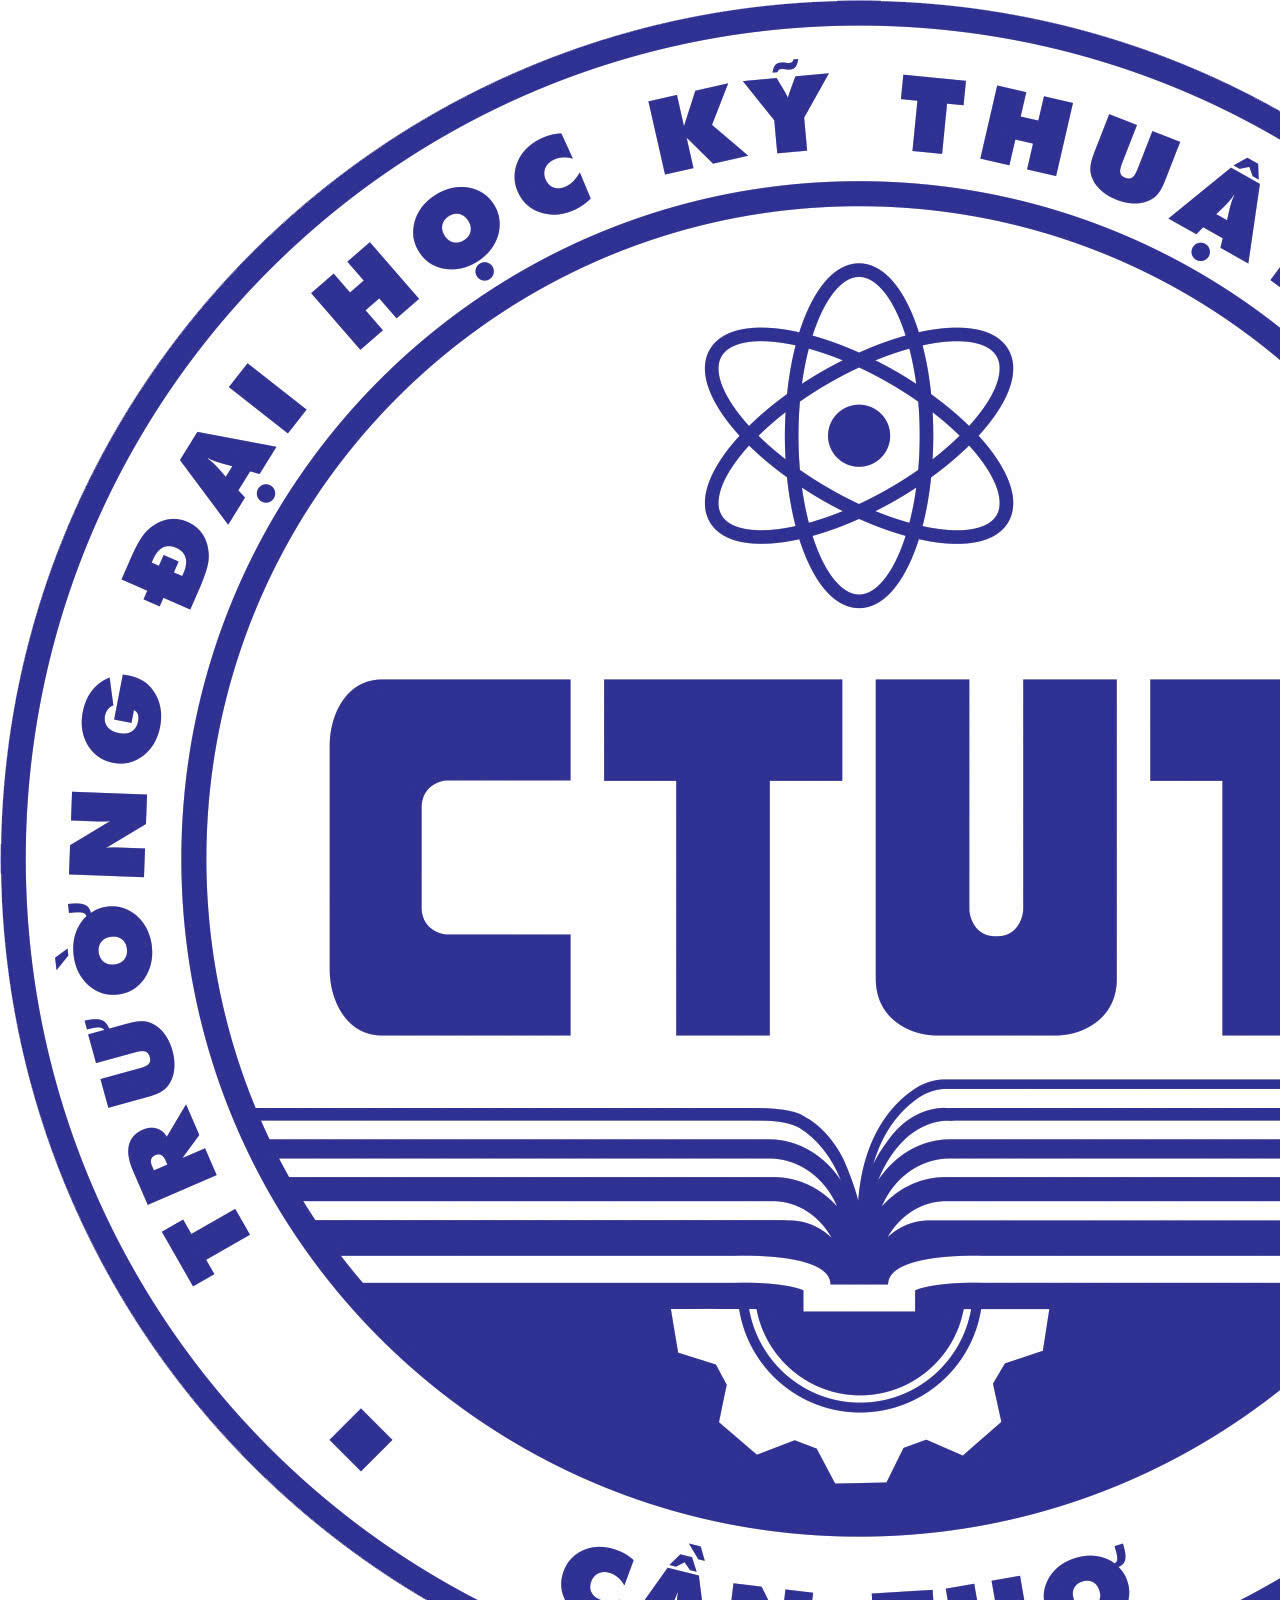
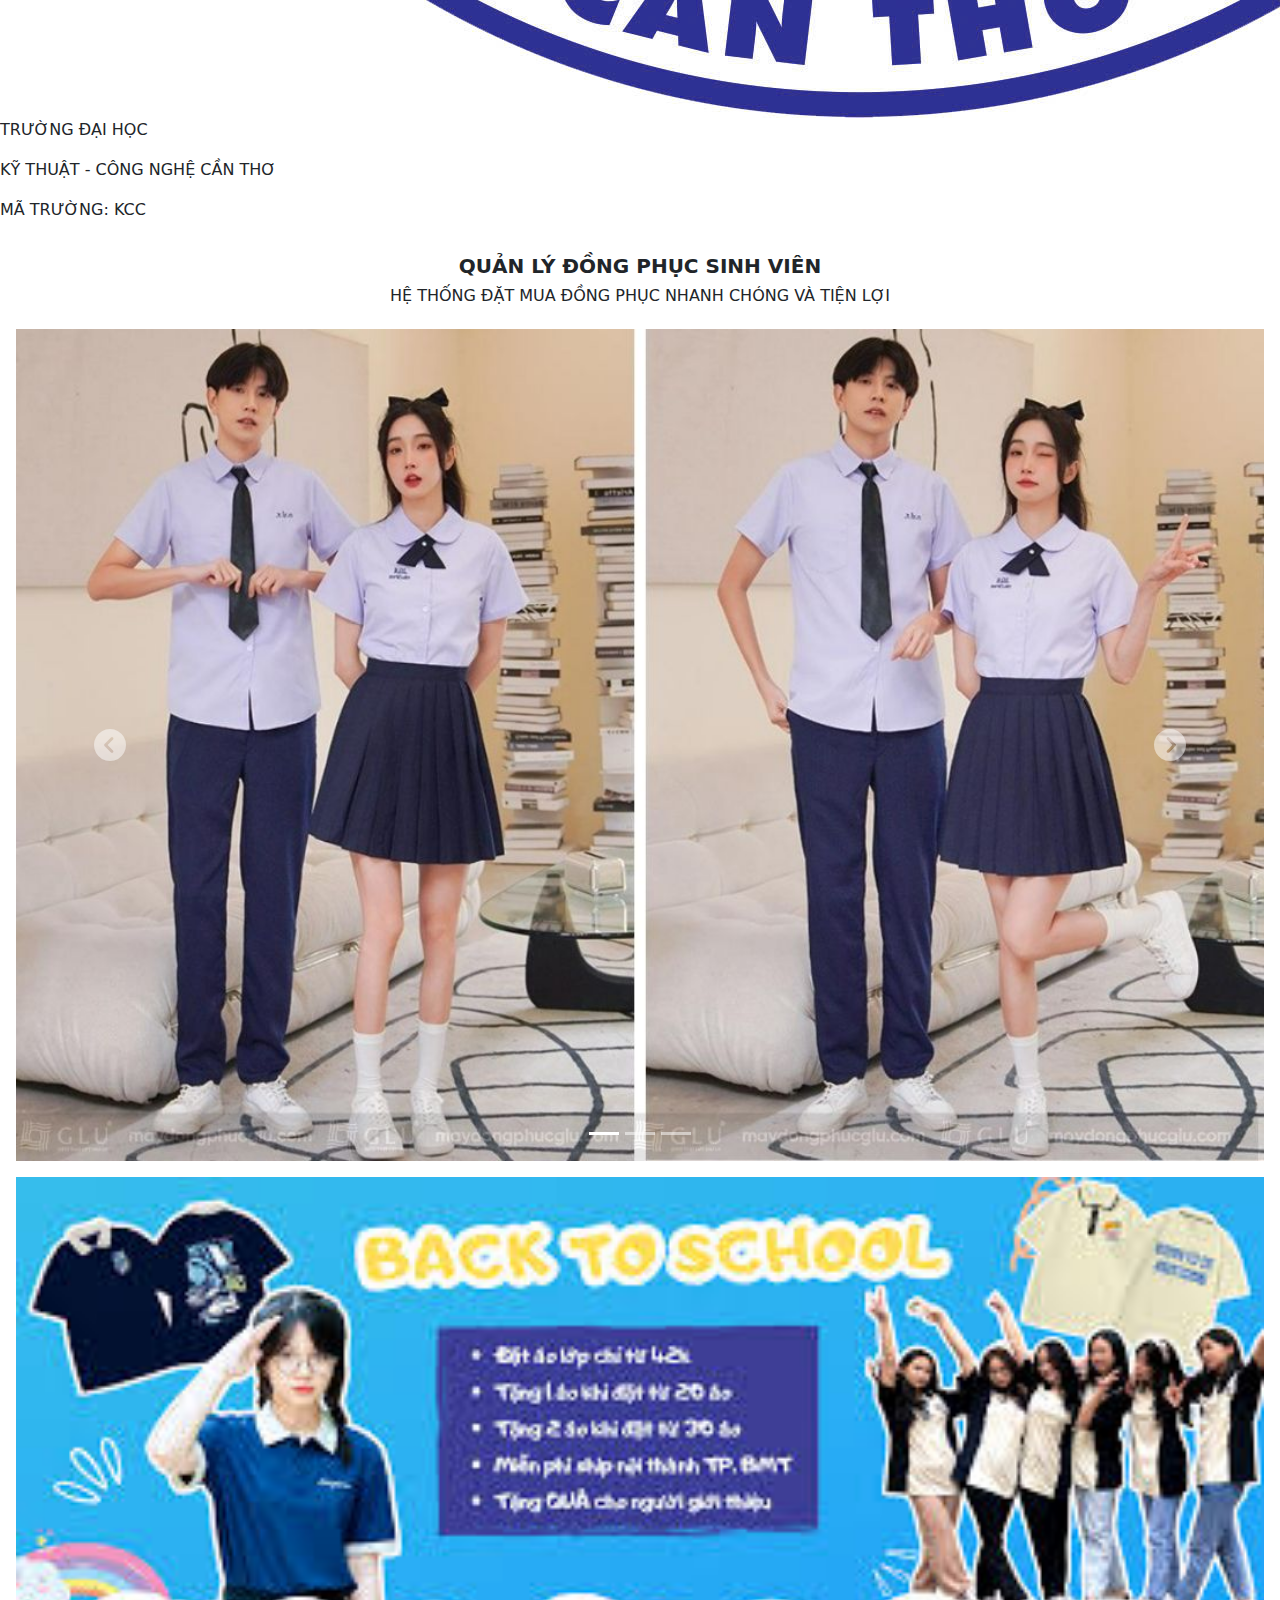
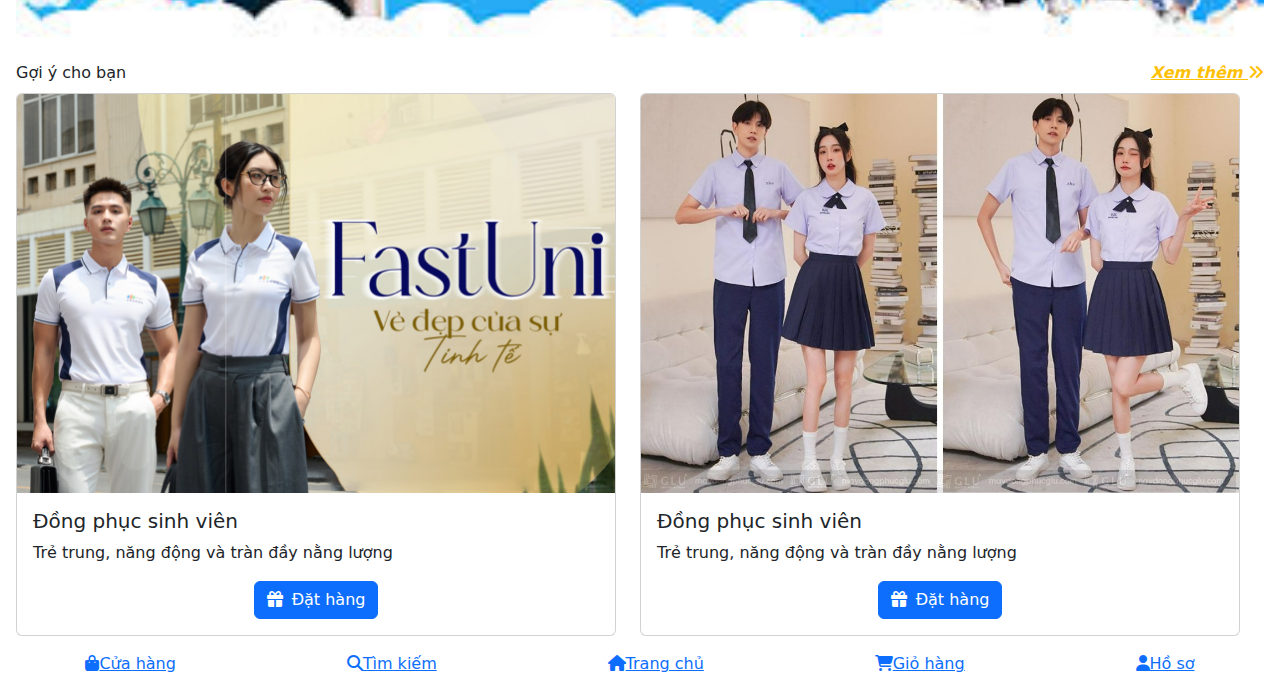
==== commit 775bae73: "update cho nhat" ====
--- a/index.html
+++ b/index.html
@@ -7,8 +7,7 @@
     <link rel="stylesheet" href="https://cdnjs.cloudflare.com/ajax/libs/font-awesome/6.7.2/css/all.min.css" integrity="sha512-Evv84Mr4kqVGRNSgIGL/F/aIDqQb7xQ2vcrdIwxfjThSH8CSR7PBEakCr51Ck+w+/U6swU2Im1vVX0SVk9ABhg==" crossorigin="anonymous" referrerpolicy="no-referrer" />
     <link href="https://cdn.jsdelivr.net/npm/bootstrap@5.3.0/dist/css/bootstrap.min.css" rel="stylesheet">
 
-    <link rel="stylesheet" href="assets/css/styleMobile.css">
-    <link rel="stylesheet" href="assets/css/stylePC.css">
+    <link rel="stylesheet" href="assets/css/style.css">
 </head>
 <body>
 
@@ -19,38 +18,26 @@
             <p>TRƯỜNG ĐẠI HỌC</p><p>KỸ THUẬT - CÔNG NGHỆ CẦN THƠ</p>
             <p>MÃ TRƯỜNG: KCC</p>
         </div>
-
-        <div class="nav-header">
-            <div class="nav-pc d-flex justify-content-around icon-link-hover">
-                <a href="pages/store.html" class="nav-item"><i class="fas fa-shopping-bag"></i><span>Cửa hàng</span></a>
-                <a href="#" class="nav-item"><i class="fa-solid fa-comment"></i><span>Chat</span></a>
-                <a href="#" class="nav-item"><i class="fas fa-home"></i><span>Trang chủ</span></a>
-                <a href="pages/cart.html" class="nav-item"><i class="fa-solid fa-cart-shopping"></i><span>Giỏ hàng</span></a>
-                <a href="pages/profile.html" class="nav-item"><i class="fas fa-user"></i><span>Hồ sơ</span></a>
-            </div>
-        </div>
     </header>
     
 
     <!-- Body -->
-    <div class="body container p-3">
-
+    <div class="container-fluit p-3">
         <div class="title text-center">
-            <h5><strong>ĐỒNG PHỤC SINH VIÊN</strong></h5>
+            <h5><strong>QUẢN LÝ ĐỒNG PHỤC SINH VIÊN</strong></h5>
             <h6>HỆ THỐNG ĐẶT MUA ĐỒNG PHỤC NHANH CHÓNG VÀ TIỆN LỢI</h6>
         </div>
-        
 
         <!-- Slider -->
         <div class="row mt-4">
             <div class="col-12">
-                <div id="carouselExampleIndicators" class="carousel" data-bs-ride="carousel">
+                <div id="carouselExampleIndicators" class="carousel slide" data-bs-ride="carousel">
                     <div class="carousel-indicators">
                       <button type="button" data-bs-target="#carouselExampleIndicators" data-bs-slide-to="0" class="active" aria-current="true" aria-label="Slide 1"></button>
                       <button type="button" data-bs-target="#carouselExampleIndicators" data-bs-slide-to="1" aria-label="Slide 2"></button>
                       <button type="button" data-bs-target="#carouselExampleIndicators" data-bs-slide-to="2" aria-label="Slide 3"></button>
                     </div>
-                    <div class="slider-img carousel-inner">
+                    <div class="carousel-inner">
                       <div class="carousel-item active">
                         <img src="assets/img/slider1.jpg" class="d-block w-100" alt="slider1">
                       </div>
@@ -86,7 +73,7 @@
         <!-- Product -->
         <div class="product row mt-2">
             <div class="row d-flex flex-nowrap overflow-auto">
-                <div class="col-6 col-md-4">
+                <div class="col-6">
                     <a href="pages/show-detail.html" class="text-decoration-none text-dark">
                         <div class="card">
                             <img src="assets/img/slider2.jpg" class="card-img-top" alt="...">
@@ -101,7 +88,7 @@
                     </a>
                 </div>
 
-                <div class="col-6 col-md-4">
+                <div class="col-6">
                     <div class="card">
                         <img src="assets/img/slider1.jpg" class="card-img-top" alt="...">
                         <div class="card-body">
@@ -115,8 +102,7 @@
                 </div>
 
 
-
-                <div class="col-6 col-md-4">
+                <div class="col-6">
                     <div class="card">
                         <img src="./assets/img/slider3.jpg" class="card-img-top" alt="...">
                         <div class="card-body">
@@ -129,7 +115,7 @@
                     </div>
                 </div>
 
-                <div class="col-6 col-md-4">
+                <div class="col-6">
                     <div class="card">
                         <img src="./assets/img/slider2.jpg" class="card-img-top" alt="...">
                         <div class="card-body">
@@ -146,17 +132,16 @@
     </div>
 
 
-    
     <!-- Footer Nav -->
-    <div class="nav-footer">
+    <footer>
         <div class="nav d-flex justify-content-around">
             <a href="pages/store.html" class="nav-item"><i class="fas fa-shopping-bag"></i><span>Cửa hàng</span></a>
-            <a href="#" class="nav-item"><i class="fa-solid fa-comment"></i><span>Chat</span></a>
+            <a href="#" class="nav-item"><i class="fas fa-search"></i><span>Tìm kiếm</span></a>
             <a href="#" class="nav-item"><i class="fas fa-home"></i><span>Trang chủ</span></a>
             <a href="pages/cart.html" class="nav-item"><i class="fa-solid fa-cart-shopping"></i><span>Giỏ hàng</span></a>
             <a href="pages/profile.html" class="nav-item"><i class="fas fa-user"></i><span>Hồ sơ</span></a>
         </div>
-    </div>
+    </footer>
     <script src="https://cdn.jsdelivr.net/npm/bootstrap@5.0.2/dist/js/bootstrap.bundle.min.js" integrity="sha384-MrcW6ZMFYlzcLA8Nl+NtUVF0sA7MsXsP1UyJoMp4YLEuNSfAP+JcXn/tWtIaxVXM" crossorigin="anonymous"></script>
     <script src="assets/js/main.js"></script>
 </body>
